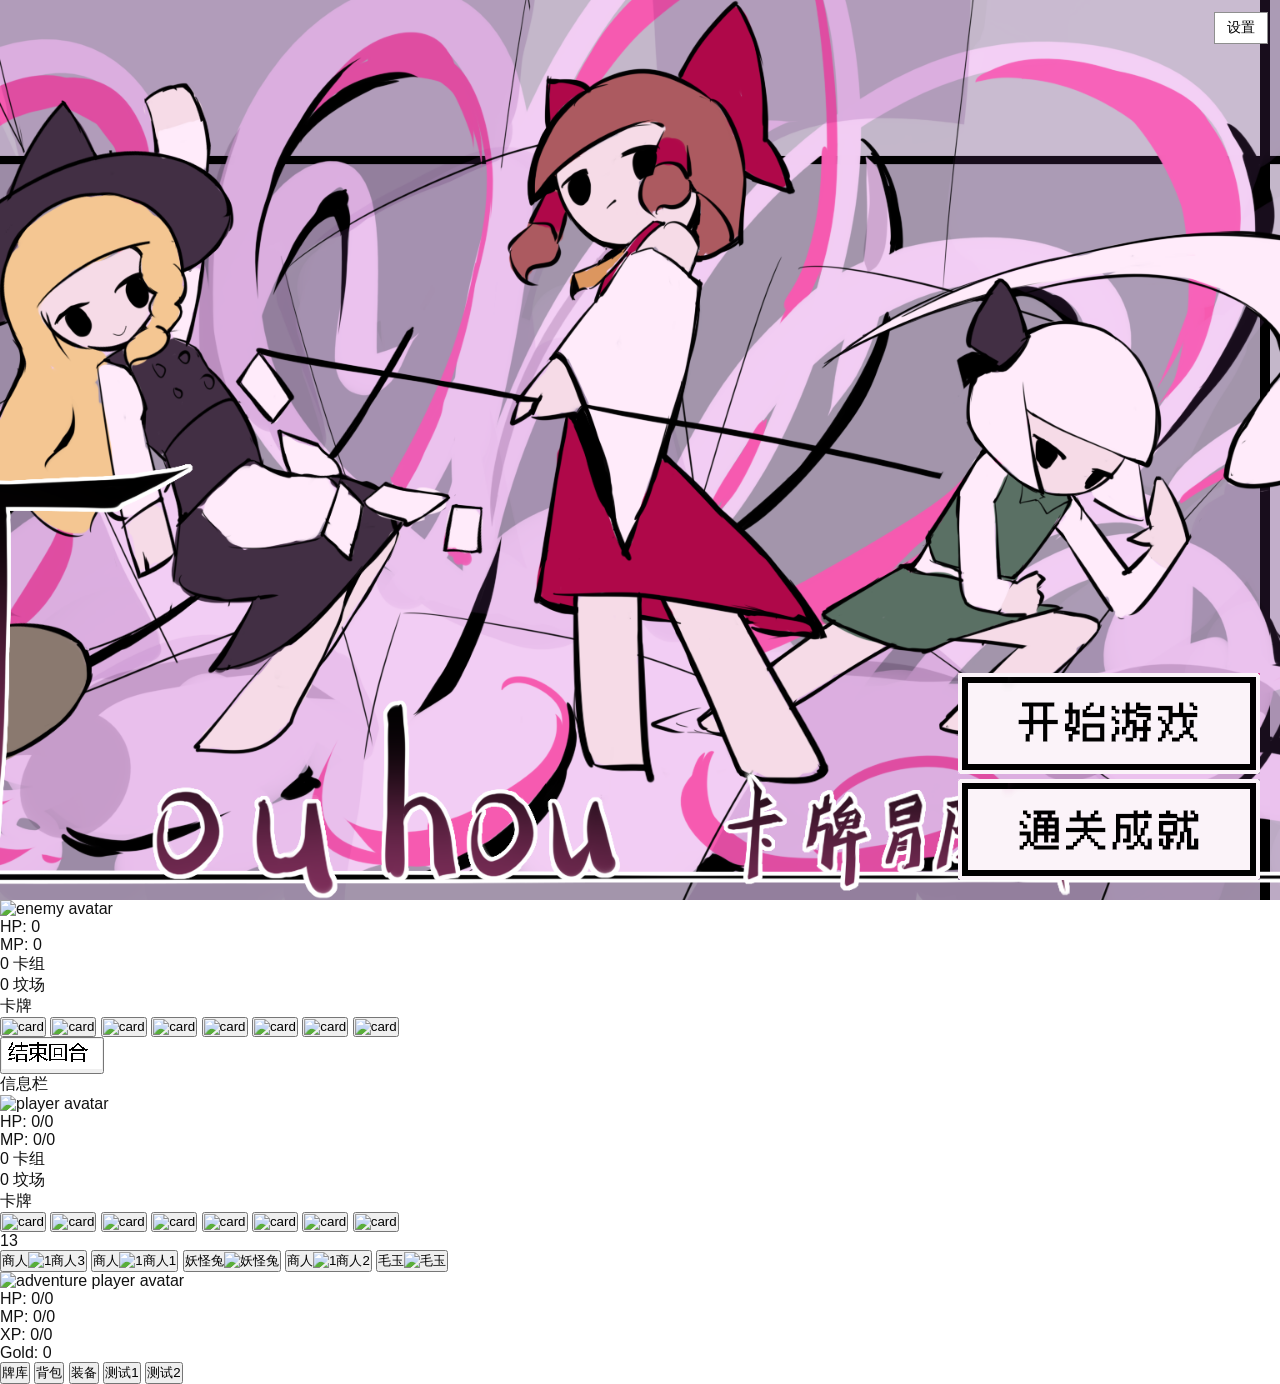
==== index.html @ d876edff "fix language" ====
<!doctype html>
<html lang="zh-CN">
  <head>
    <meta charset="utf-8" />
    <meta name="viewport" content="width=device-width, initial-scale=1"/>

    <title>Cavlike — TH cards</title>

    <link rel="stylesheet" href="styles.css" />
    <link rel="stylesheet" href="main.css" />
    <link rel="stylesheet" href="pc.css" />
    <link rel="stylesheet" href="adventure.css" />
    <link rel="stylesheet" href="fight.css" />
  </head>

  <body>
  <div id="main-menu" aria-label="主菜单">
  <img id="main-background" src="images/UI/main-background.png" alt="" />
  <button id="main-menu-continue" type="button" aria-label="继续游戏">
  <img src="images/UI/main-continue.png" alt="继续游戏" />
  </button>
  <button id="main-menu-start" type="button" aria-label="开始游戏">
  <img src="images/UI/main-start.png" alt="开始游戏" />
  </button>
  <button id="main-menu-achievement" type="button" aria-label="通关成就">
  <img src="images/UI/main-achievement.png" alt="成就" />
  </button>
</div>
<section id="character-select" aria-label="角色选择" aria-hidden="false">
  <img id="character-background" src="images/UI/character-background.png" alt="" />
  <img id="character-foreground" src="images/UI/character-foreground.png" alt="" />

  <button id="character-prev" class="character-arrow" type="button" aria-label="上一个角色">
    <img src="images/UI/character-changeL-BUTTOM.png" alt="上一个角色" />
  </button>

  <div id="pcui1"><div id="pcui1-1">选择角色</div></div>

  <div id="character-display">
    <img id="character-image" src="null.png" alt="角色"/>
    <button id="character-name" type="button" aria-label="选择当前角色">
      正在读取角色……
    </button>
  </div>

  <button id="pcui2-1" type="button" aria-label="开始游戏">
    <img src="images/UI/character-start.png" alt="开始游戏" />
  </button>

  <button id="character-next" class="character-arrow" type="button" aria-label="下一个角色">
    <img src="images/UI/character-changeR-BUTTOM.png" alt="下一个角色" />
  </button>
</section>
    <!--
      战斗场景 UI。
      默认由 CSS 设置为隐藏。

      需要显示时，可以通过 JavaScript 添加 is-active 类：
      document.querySelector(".game-area").classList.add("is-active");
    -->
<div class="game-area">
  <!-- 敌人区域 -->
<div class="player top">
  <div class="avatar-container">
      <div class="avatar-info">
        <div class="avatar-inner">
          <img
            src="null.png"
            alt="enemy avatar"
            class="avatar-img"
          />
        </div>

        <div class="stats">
          <div class="hp">
            HP:
            <span
              id="enemyhp"
              data-var="enemyhp"
            ></span>
          </div>

          <div class="mp">
            MP:
            <span
              id="enemymp"
              data-var="enemymp"
            ></span>
          </div>
        </div>
      </div>
    </div>

  <div class="fight-piles">
    <div
      class="fight-pile"
      aria-label="敌人卡组"
    >
      <span
        id="fightenemydecknum"
        class="fight-pile-number"
      >0</span>

      <span class="fight-pile-label">卡组</span>
    </div>

    <div
      class="fight-pile"
      aria-label="敌人坟场"
    >
      <span
        id="fightenemygravenum"
        class="fight-pile-number"
      >0</span>

      <span class="fight-pile-label">坟场</span>
    </div>
  </div>

  <div id="fightenemyequip" aria-label="装备"></div>

  <div class="player-tags-left" id="enemytags" aria-hidden="false"></div>

    <div class="hand large-hand">
      <div class="hand-label">卡牌</div>

      <div class="slots">
        <button class="card-slot" type="button" aria-label="card-slot-1">
          <img src="null.png" alt="card" />
        </button>
        <button class="card-slot" type="button" aria-label="card-slot-2">
          <img src="null.png" alt="card" />
        </button>
        <button class="card-slot" type="button" aria-label="card-slot-3">
          <img src="null.png" alt="card" />
        </button>
        <button class="card-slot" type="button" aria-label="card-slot-4">
          <img src="null.png" alt="card" />
        </button>
        <button class="card-slot" type="button" aria-label="card-slot-5">
          <img src="null.png" alt="card" />
        </button>
        <button class="card-slot" type="button" aria-label="card-slot-6">
          <img src="null.png" alt="card" />
        </button>
        <button class="card-slot" type="button" aria-label="card-slot-7">
          <img src="null.png" alt="card" />
        </button>
        <button class="card-slot" type="button" aria-label="card-slot-8">
          <img src="null.png" alt="card" />
        </button>
      </div>
    </div>
<div id="fightenemybag" aria-label="背包"></div>
<div id="fightenemyability" class="ability-area" aria-label="敌人技能"></div>
  </div>


  <!-- 结束回合按钮 -->
  <button class="end-turn" type="button">
  <img src="images/UI/endturn.png" alt="结束回合" />
  </button>
  <div id="fightcardinfo">
    <div id="fightcardinfo-title">信息栏</div>
    <div id="fightcardinfo-content"></div>
  </div>
  <!-- 场上 -->
  <div id="fightsite" aria-label="战斗场地"></div>

  <!-- 玩家区域 -->
<div class="player bottom">
  <div class="avatar-container">
      <div class="avatar-info">
        <div class="avatar-inner">
          <img
            src="null.png"
            alt="player avatar"
            class="avatar-img"
          />
        </div>

        <div class="stats">
          <div class="hp">
            HP:
            <span
              id="playerhp"
              data-var="playerhp"
            ></span>
          </div>

          <div class="mp">
            MP:
            <span
              id="playermp"
              data-var="playermp"
            ></span>
          </div>
        </div>
      </div>
    </div>

  <div class="fight-piles">
    <div class="fight-pile" aria-label="玩家卡组">
      <span id="fightplayerdecknum" class="fight-pile-number">0</span>

      <span class="fight-pile-label">卡组</span>
    </div>

    <div class="fight-pile" aria-label="玩家坟场">
      <span id="fightplayergravenum" class="fight-pile-number">0</span>

      <span class="fight-pile-label">坟场</span>
    </div>
  </div>

  <div id="fightplayerequip" aria-label="装备"></div>

  <div class="player-tags-left" id="playertags" aria-hidden="false"></div>

    <div class="hand large-hand bottom-hand">
      <div class="hand-label">卡牌</div>

      <div class="slots">
        <button class="card-slot" type="button" aria-label="card-slot-b1">
          <img src="null.png" alt="card" />
        </button>
        <button class="card-slot" type="button" aria-label="card-slot-b2">
          <img src="null.png" alt="card" />
        </button>
        <button class="card-slot" type="button" aria-label="card-slot-b3">
          <img src="null.png" alt="card" />
        </button>
        <button class="card-slot" type="button" aria-label="card-slot-b4">
          <img src="null.png" alt="card" />
        </button>
        <button class="card-slot" type="button" aria-label="card-slot-b5">
          <img src="null.png" alt="card" />
        </button>
        <button class="card-slot" type="button" aria-label="card-slot-b6">
          <img src="null.png" alt="card" />
        </button>
        <button class="card-slot" type="button" aria-label="card-slot-b7">
          <img src="null.png" alt="card" />
        </button>
        <button class="card-slot" type="button" aria-label="card-slot-b8">
          <img src="null.png" alt="card" />
        </button>
      </div>
    </div>
<div id="fightplayerability" class="ability-area" aria-label="玩家技能"></div>
<div id="fightplayerbag" aria-label="背包"></div>
  </div>
</div>

    <!--
      冒险场景 UI。
      与 game-area 处于相同层级。
    -->
    <div id="adventure" aria-hidden="true">
      <div
        id="cardinfo"
        aria-label="card information"
      >
        <div
          id="cardinfo-content"
          aria-live="polite"
        ></div>

        <div
          id="cardinfo-button"
          aria-label="card information action"
        ></div>
      </div>

      <div id="nextcards" aria-label="next cards">
      <img id="adventure-ui1" src="images/adventure/UI1.png" alt="" hidden />
        <div id="adventuredeck" aria-label="deck counter">
          <span id="adventurecardnum">0</span><img id="adventurebackcard" src="images/adventure/card_0.png" alt="" />
        </div>

        <div id="adventure-hand" class="slots" aria-label="adventure hand">

          <button class="card-slot" type="button" aria-label="next-card-1">
            <span class="adventure-card-name"></span><img src="null.png" alt="next card 1" />
          </button>


          <button class="card-slot" type="button" aria-label="next-card-2">
            <span class="adventure-card-name"></span><img src="null.png" alt="next card 2" />
          </button>

          <button class="card-slot" type="button" aria-label="next-card-3">
            <span class="adventure-card-name"></span><img src="null.png" alt="next card 3" />
          </button>

          <button class="card-slot" type="button" aria-label="next-card-4">
            <span class="adventure-card-name"></span><img src="null.png" alt="next card 4" />
          </button>

          <button class="card-slot" type="button" aria-label="next-card-5">
            <span class="adventure-card-name"></span><img src="null.png" alt="next card 5" />
          </button>
        </div>
      </div>
      <img id="adventure-selected-image" src="" alt="" hidden />
      <div class="player top adventure-player">
        <div class="avatar-container">
          <div class="avatar-inner">
            <img id="adventure-character-image" src="null.png" alt="adventure player avatar" class="avatar-img"/>
          </div>

          <div class="stats">
            <div class="hp">
              HP:
              <span id="adventurehp" data-var="adventurehp"></span>
            </div>
            <div class="mp">
              MP:
              <span id="adventuremp"  data-var="adventuremp"></span>
            </div>
          </div>
        </div>
        <div id="adventuredata2">
          <div class="xp">
            XP:
            <span id="adventurexp" data-var="adventurexp"></span>
          </div>
          <div class="gold">
            Gold:
            <span id="adventuregold" data-var="adventuregold"></span>
          </div>
        </div>
      </div>
      <div id="adventurenewcard">
      <div id="adventurenewcard1"></div>
      <div id="adventurenewcard2"></div>
      <div id="adventurenewcard3"></div>
      </div>

      <div id="playerbag">
        <div id="bag-content">
          <div
            id="bagcards"
            class="bag-grid bag-panel is-active"
            aria-label="牌库"
          ></div>
          <div
            id="bagitem"
            class="bag-grid bag-panel"
            aria-label="背包"
          ></div>
          <div
            id="equip"
            class="bag-grid bag-panel"
            aria-label="装备"
          ></div>
        </div>
        <div id="bag-tabs" aria-label="卡牌分类">
          <button class="bag-tab is-active" type="button" data-bag-panel="bagcards">牌库</button>
          <button class="bag-tab" type="button" data-bag-panel="bagitem">背包</button>
          <button class="bag-tab" type="button" data-bag-panel="equip">装备</button>
          <button class="bag-tab" type="button">测试1</button>
          <button class="bag-tab" type="button">测试2</button>
        </div>
      </div>
    </div>
    <script src="language/po.js"></script>
    <script src="i18n.js"></script>
    <script src="start.js"></script>
    <script src="bag.js"></script>
    <script src="cards.js"></script>
    <script src="character.js"></script>
    <script src="adventure.js"></script>
    <script src="fight.js"></script>
    <script src="advfight.js"></script>
	<script src="setting.js"></script>
    <div id="th-card-settings">
      <button id="th-card-settings-btn" type="button" aria-haspopup="menu" aria-expanded="false">
        设置
      </button>

      <div id="th-card-settings-menu" role="menu" hidden>
        <button id="th-card-debug-toggle" type="button" role="menuitem">调试模式:关闭</button>

        <div id="th-card-language-item">
          <button id="th-card-language-btn" type="button" role="menuitem" aria-haspopup="menu" aria-expanded="false">语言</button>
          <div id="th-card-language-menu" role="menu" hidden></div>
        </div>

        <div class="th-card-settings-separator" role="separator"></div>

        <button id="th-card-back-menu" type="button" role="menuitem">返回主菜单</button>
      </div>
    </div>

<script>
(function () {
  "use strict";

  window.debugmode = Number(window.debugmode) === 1 ? 1 : 0;

  function formatStat(current, max) {
    const cur = Number.isFinite(Number(current)) ? Math.floor(Number(current)) : 0;
    const cap = Number.isFinite(Number(max)) ? Math.floor(Number(max)) : null;
    return cap === null ? String(cur) : `${cur}/${cap}`;
  }

  window.thCardFormatStat = formatStat;

  function firstFiniteNumber(keys) {
    for (const key of keys) {
      const value = Number(window[key]);
      if (Number.isFinite(value)) return value;
    }
    return null;
  }

  function paintStat(id, currentKeys, maxKeys) {
    const el = document.getElementById(id);
    if (!el) return;

    const current = firstFiniteNumber(currentKeys);
    const max = firstFiniteNumber(maxKeys);

    el.textContent = max === null ? String(current ?? 0) : `${current ?? 0}/${max}`;
  }

  function syncBattleBars() {
    paintStat("playerhp", ["playerhp", "adventurehp", "HP"], ["maxplayerhp", "playermaxhp", "maxHP"]);
    paintStat("playermp", ["playermp", "adventuremp", "MP"], ["maxplayermp", "playermaxmp", "maxMP"]);
    paintStat("enemyhp", ["enemyhp", "enemyHP"], ["maxenemyhp", "enemymaxhp", "maxEnemyHP"]);
    paintStat("enemymp", ["enemymp", "enemyMP"], ["maxenemymp", "enemymaxmp", "maxEnemyMP"]);
  }

  window.thCardSyncBattleBars = syncBattleBars;
  document.addEventListener("DOMContentLoaded", syncBattleBars);
  document.addEventListener("th-card:stats-changed", syncBattleBars);
})();
</script>
  </body>
</html>
---- styles.css ----
#th-card-settings {
  position: fixed; top: 12px; right: 12px;
  z-index: 65536;
  font-size: 14px; color: #000;
  user-select: none; -webkit-user-select: none;
}
#th-card-settings-btn {
  padding: 6px 12px; border: 1px solid #8f8f8f; border-radius: 0;
  background: #fff; color: #000; font: inherit; cursor: pointer;
}
#th-card-settings-btn:hover, #th-card-settings-btn:focus-visible {
  background: #cce8ff; border-color: #99d1ff; outline: none;
}

#th-card-settings-menu, #th-card-language-menu {
  position: absolute; min-width: 168px; padding: 2px 0;
  border: 1px solid #b8b8b8; background: #fff; color: #000;
  box-shadow: 2px 2px 8px rgba(0, 0, 0, 0.35);
  z-index: 1;
}
#th-card-settings-menu { top: calc(100% + 6px); right: 0; }
#th-card-settings-menu[hidden], #th-card-language-menu[hidden] { display: none; }
#th-card-settings-menu button {
  display: block; width: 100%; padding: 6px 12px;
  border: 0; background: transparent; color: #000; font: inherit;
  text-align: left; white-space: nowrap; cursor: default;
}
#th-card-settings-menu button:hover, #th-card-settings-menu button:focus-visible {
  background: #cce8ff; box-shadow: inset 0 0 0 1px #99d1ff; outline: none;
}
#th-card-language-item { position: relative; }
#th-card-language-menu {
  top: -3px;
  right: 100%; left: auto;
}
#th-card-language-menu .th-card-language-option { position: relative; padding-left: 26px; }
#th-card-language-menu .th-card-language-option.is-checked::before {
  content: "●"; position: absolute; left: 9px; top: 50%; transform: translateY(-50%);
  font-size: 10px; line-height: 1;
}
.th-card-settings-separator { height: 0; margin: 3px 0; border-top: 1px solid #d8d8d8; }
---- main.css ----
#main-menu {
width: 100vw;
height: 100vh;
padding: 0 20px 20px 0;

position: relative;

display: flex;
flex-direction: column;
align-items: flex-end;
justify-content: flex-end;
gap: 5px;

overflow: hidden;
background: var(--bg);
}

#main-background {
position: absolute;

left: 0;
top: 0;

width: 100%;
height: 100%;

object-fit: cover;

z-index: 0;
}

#main-menu.is-hidden {
display: none;
}

#main-menu button {
width:auto;
height:auto;

padding:0;

border:0;

background:none;

position:relative;
z-index:1;

cursor:pointer;

appearance:none;
-webkit-appearance:none;
}

#main-menu button img {
display:block;

width:auto;
height:auto;
}

#main-menu button:hover,
#main-menu button:focus-visible {
outline: none;
}

#main-menu button:disabled {
cursor: default;
opacity: 0.5;
}

@media (max-width: 760px) {
#main-menu {
width: 720px;
min-width: 720px;
}
}
---- pc.css ----
/* pc.css — 角色选择界面 */

:root {
  --border-thick: 6px;
  --slot-size: 80px;
  --avatar-size: 110px;

  --bag-slot-size: 50px;
  --scene-gap: 5px;

  --black: #000;
  --bg: #fff;
  --focus-color: rgba(30, 144, 255, 0.35);
}

* {
  box-sizing: border-box;
  margin: 0;
  padding: 0;
}

html,
body {
  width: 100%;
  height: 100%;
  background: var(--bg);
  color: #111;
  font-family:
    "Microsoft YaHei",
    "PingFang SC",
    Helvetica,
    Arial,
    sans-serif;
}
/* =========================================================
   角色选择界面
   ========================================================= */
#character-select {
  width:100%;
  height:100vh;

  position:relative;
  overflow:hidden;

  background:#fff;
}

#character-background {
  position: absolute;
  inset: 0;

  width: 100%;
  height: 100%;

  object-fit: cover;

  z-index: 1;
}

#character-select.is-hidden {
  display: none;
}

#character-display {
  width:520px;
  height:640px;

  position:absolute;

  left:50%;
  top:50%;

  transform:translate(-50%,-50%);

  z-index:2;

  display:flex;

  flex-direction:column;

  align-items:center;
  justify-content:center;

  overflow:visible;
}

#character-image {
  max-width: none;
  max-height: none;

  width: auto;
  height: auto;

  object-fit: contain;
}

#character-foreground {
  position: absolute;

  left:0;
  top:0;

  width:100%;
  height:100%;

  object-fit:fill;

  z-index:3;

  pointer-events:none;
}
#character-prev {
  position:absolute;

  left:calc(50% - 260px - clamp(64px,9vw,120px) - 120px);

  top:calc(50% - 80px);

  transform:translateY(-50%);

  z-index:5;
}


#character-next {
  position:absolute;

  right:calc(50% - 260px - clamp(64px,9vw,120px) - 80px);

  top:calc(50% - 80px);

  transform:translateY(-50%);

  z-index:5;
}
#character-select {
  position: relative;
}

#pcui2-1 {
  position:absolute;

  right:0;
  bottom:8%;

  padding:0;

  border:0;

  background:none;

  z-index:6;
}

#pcui2-1 img {
  width:auto;
  height:auto;

  display:block;
}

/* 名字 */
#character-name {
  max-width: 100%;
  padding: 8px 14px;

  border: 0;
  background: transparent;

  color: #111;
  font: inherit;
  font-size: clamp(24px, 3vw, 42px);
  line-height: 1.25;
  text-align: center;

  cursor: pointer;
  overflow-wrap: anywhere;

  appearance: none;
  -webkit-appearance: none;
}

.character-arrow {
  width:auto;
  height:auto;

  padding:0;

  border:0;
  background:transparent;

  cursor:pointer;

  z-index:5;

  appearance:none;
  -webkit-appearance:none;
}

.character-arrow img {
  width:100%;
  height:100%;

  object-fit:contain;

  display:block;
}

#pcui2-1:hover,
#pcui2-1:focus-visible,
.character-arrow:hover,
.character-arrow:focus-visible {
  outline: none;
  filter: drop-shadow(0 0 5px var(--focus-color));
}

#character-name:disabled,
.character-arrow:disabled {
  cursor: wait;
  opacity: 0.45;
}

/* =========================================================
   响应式调整
   ========================================================= */

@media (max-width: 1200px) {
  :root {
    --slot-size: 60px;
    --avatar-size: 90px;
  }
}

@media (max-width: 760px) {
  #character-select {
  width: 720px;
  min-width: 720px;
  grid-template-columns: 90px 1fr 90px;
}
  html,
  body {
    min-width: 720px;
    overflow: auto;
  }
}
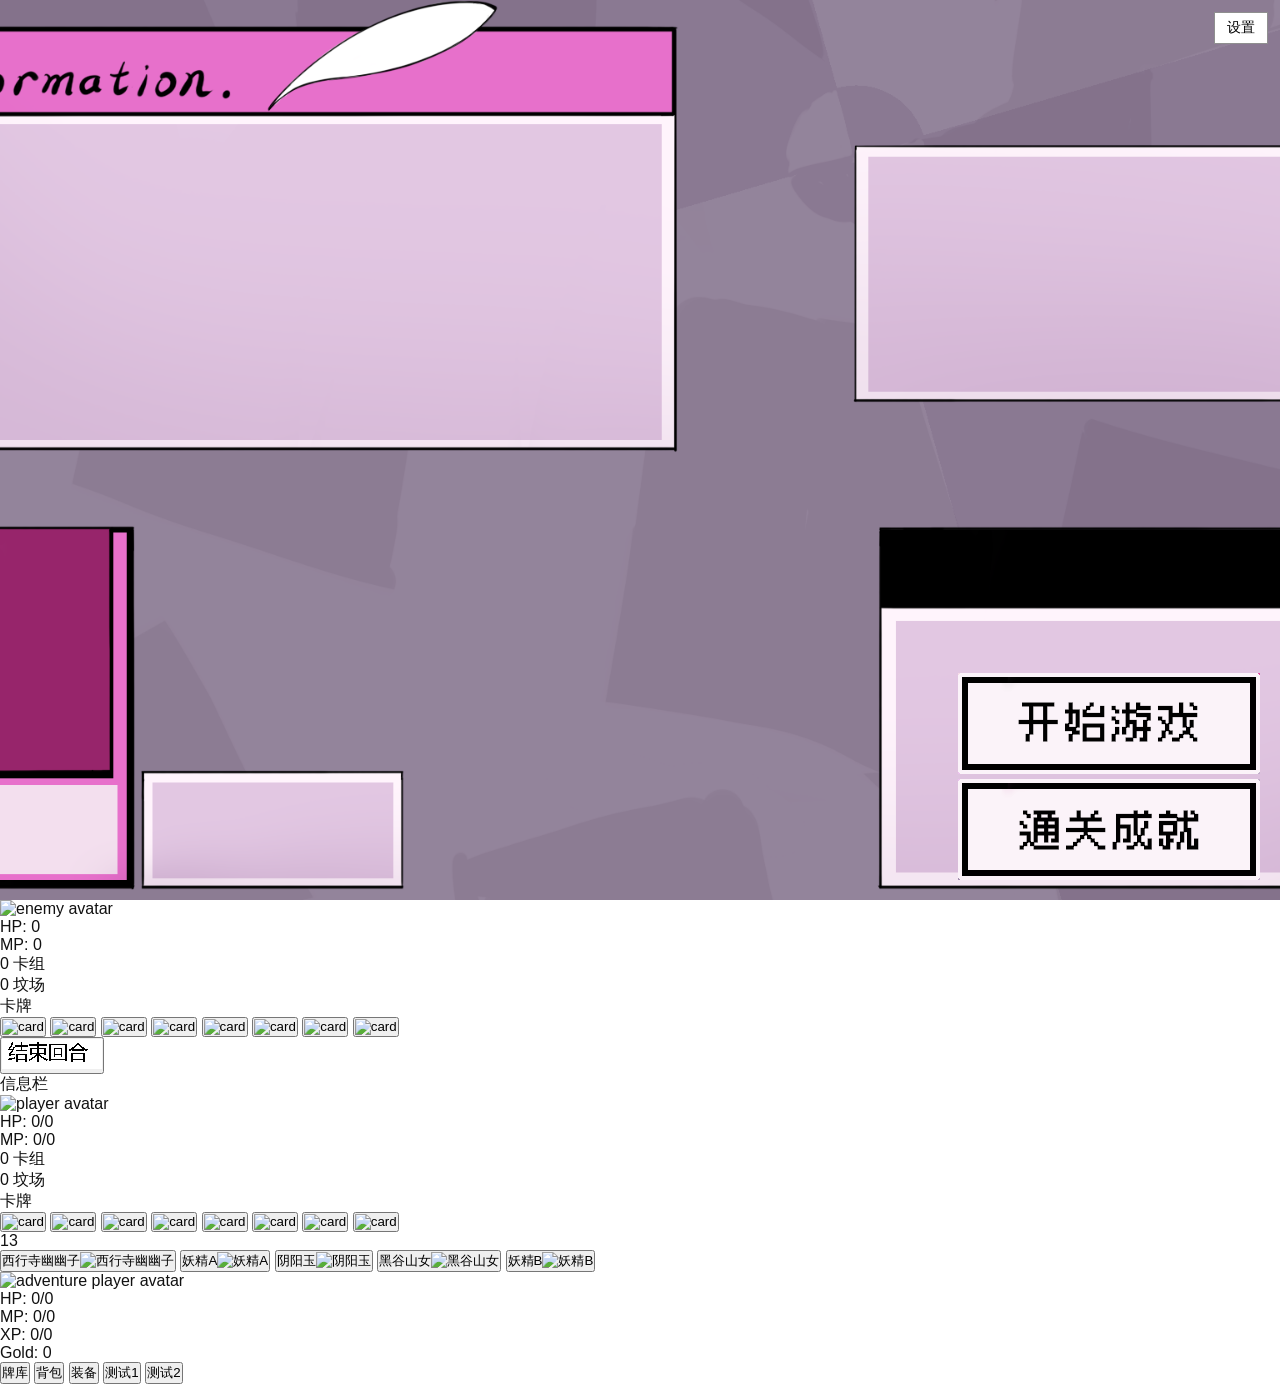
==== commit b1ff55c3: "adventure background" ====
--- a/index.html
+++ b/index.html
@@ -51,13 +51,7 @@
     <img src="images/UI/character-changeR-BUTTOM.png" alt="下一个角色" />
   </button>
 </section>
-    <!--
-      战斗场景 UI。
-      默认由 CSS 设置为隐藏。
-
-      需要显示时，可以通过 JavaScript 添加 is-active 类：
-      document.querySelector(".game-area").classList.add("is-active");
-    -->
+    <!-- 战斗场景UI -->
 <div class="game-area">
   <!-- 敌人区域 -->
 <div class="player top">
@@ -252,24 +246,12 @@
   </div>
 </div>
 
-    <!--
-      冒险场景 UI。
-      与 game-area 处于相同层级。
-    -->
+    <!-- 冒险模式UI -->
     <div id="adventure" aria-hidden="true">
-      <div
-        id="cardinfo"
-        aria-label="card information"
-      >
-        <div
-          id="cardinfo-content"
-          aria-live="polite"
-        ></div>
-
-        <div
-          id="cardinfo-button"
-          aria-label="card information action"
-        ></div>
+	<img id="main-background" src="images/UI/adventure-background.png" alt="" />
+      <div id="cardinfo" aria-label="card information">
+        <div id="cardinfo-content" aria-live="polite"></div>
+        <div id="cardinfo-button" aria-label="card information action"></div>
       </div>
 
       <div id="nextcards" aria-label="next cards">
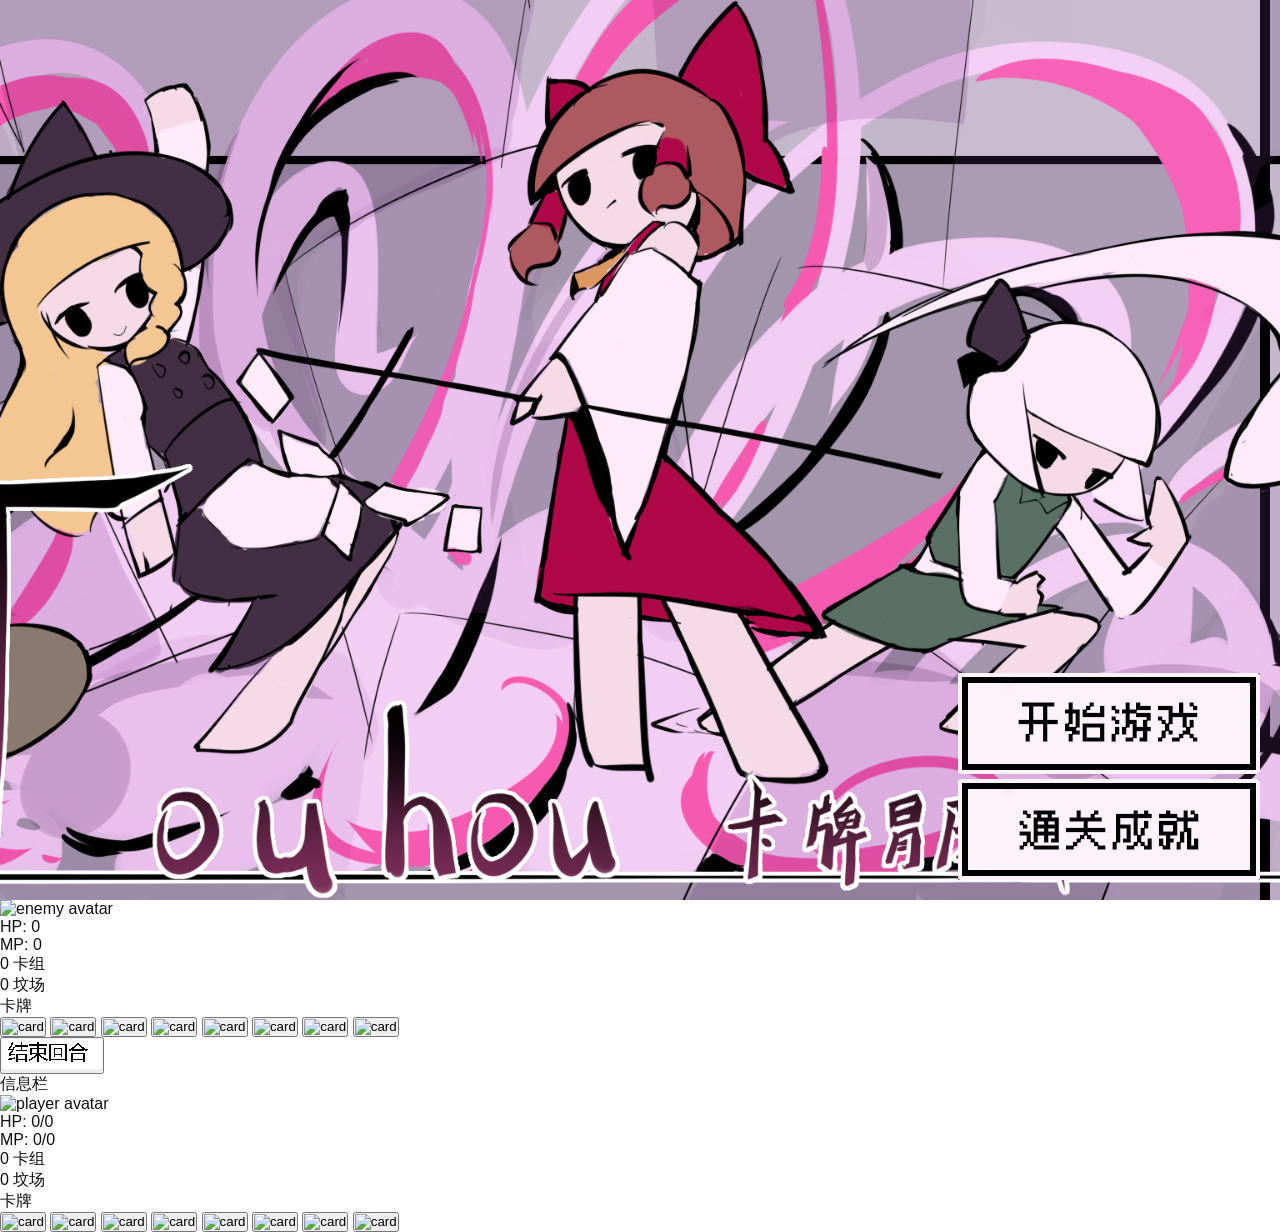
==== commit 87c81d24: "bag UI" ====
--- a/index.html
+++ b/index.html
@@ -319,12 +319,17 @@
       <div id="adventurenewcard3"></div>
       </div>
 
+      <div id="bag-tabs" aria-label="卡牌分类">
+        <button class="bag-tab is-active" type="button" data-bag-panel="bagcards"><img class="bag-tab-bg" src="images/UI/adventure-playerbag-button.png" alt="" /><span class="bag-tab-text">牌组</span></button>
+        <button class="bag-tab" type="button" data-bag-panel="bagitem"><img class="bag-tab-bg" src="images/UI/adventure-playerbag-button.png" alt="" /><span class="bag-tab-text">背包</span></button>
+        <button class="bag-tab" type="button" data-bag-panel="equip"><img class="bag-tab-bg" src="images/UI/adventure-playerbag-button.png" alt="" /><span class="bag-tab-text">装备</span></button>
+      </div>
       <div id="playerbag">
         <div id="bag-content">
           <div
             id="bagcards"
             class="bag-grid bag-panel is-active"
-            aria-label="牌库"
+            aria-label="牌组"
           ></div>
           <div
             id="bagitem"
@@ -337,15 +342,7 @@
             aria-label="装备"
           ></div>
         </div>
-        <div id="bag-tabs" aria-label="卡牌分类">
-          <button class="bag-tab is-active" type="button" data-bag-panel="bagcards">牌库</button>
-          <button class="bag-tab" type="button" data-bag-panel="bagitem">背包</button>
-          <button class="bag-tab" type="button" data-bag-panel="equip">装备</button>
-          <button class="bag-tab" type="button">测试1</button>
-          <button class="bag-tab" type="button">测试2</button>
-        </div>
-      </div>
-    </div>
+      </div>
     <script src="language/po.js"></script>
     <script src="i18n.js"></script>
     <script src="start.js"></script>
--- a/adventure.css
+++ b/adventure.css
@@ -0,0 +1,699 @@
+#adventure {
+  width: 100vw;
+  height: 100vh;
+  padding: var(--scene-gap);
+  position: relative;
+  display: none;
+  grid-template-columns:
+    minmax(0, 1fr)
+    minmax(0, 1fr);
+  grid-template-rows:
+    minmax(0, 1fr)
+    minmax(0, 1fr);
+  gap: var(--scene-gap);
+
+  overflow: hidden;
+  background: var(--bg);
+}
+
+#adventure.is-active {
+  display: grid;
+}
+
+#adventure.is-hidden {
+  display: none;
+}
+
+/* 左上 cardinfo */
+#adventure #cardinfo {
+  grid-column: 1;
+  grid-row: 1;
+
+  min-width: 0;
+  min-height: 0;
+
+  position: relative;
+  overflow: visible;
+
+  border: var(--border-thick) solid var(--black);
+  background: #fff;
+  width: calc(100% - 100px);
+  justify-self: start;
+  box-sizing: border-box;
+}
+
+#adventure #cardinfo-content {
+  min-height: 100%;
+  padding: 16px 70px 16px 16px;
+}
+
+#adventure #cardinfo-content h3 {
+  margin-bottom: 10px;
+}
+
+#adventure #cardinfo-content p + p {
+  margin-top: 8px;
+}
+
+/* 右下角 action 区 */
+#adventure #cardinfo-button {
+  width: auto;
+  height: auto;
+  padding: 0;
+
+  position: absolute;
+  right: 5px;
+  bottom: 5px;
+
+  border: 0;
+  background: transparent;
+
+  display: flex;
+  flex-direction: column-reverse;
+  justify-content: flex-start;
+  align-items: flex-end;
+  gap: 8px;
+
+  overflow: visible;
+  z-index: 20;
+}
+
+#adventure #cardinfo-button:hover,
+#adventure #cardinfo-button:focus-visible {
+  box-shadow: none;
+}
+
+#adventure #cardinfo-button .cardinfo-action {
+  width: auto;
+  height: auto;
+  padding: 0;
+
+  border: 0;
+  background: transparent;
+
+  display: block;
+  overflow: visible;
+  position: relative;
+  cursor: pointer;
+
+  appearance: none;
+  -webkit-appearance: none;
+}
+#adventure #cardinfo-button .cardinfo-action img {
+  width: auto;
+  height: auto;
+  max-width: none;
+  display: block;
+  border: 0;
+  pointer-events: none;
+}
+#adventure #cardinfo-button .cardinfo-action-badge {
+  position: absolute;
+  top: 0;
+  left: 0;
+  width: auto;
+  height: auto;
+  padding: 0;
+  color: #000;
+  background: none;
+  font-size: 16px;
+  line-height: 1;
+  text-align: left;
+  z-index: 10;
+  pointer-events: none;
+}
+#adventure #cardinfo-button .cardinfo-action:hover,
+#adventure #cardinfo-button .cardinfo-action:focus-visible {
+  outline: none;
+  box-shadow: 0 0 0 4px var(--focus-color);
+}
+
+/* 右上 nextcards */
+#adventure #nextcards {
+  grid-column: 2;
+  grid-row: 1;
+  justify-self: end;
+  box-sizing: border-box;
+  width: calc(100% - 100px);
+  height: 100%;
+
+  min-width: 0;
+  min-height: 0;
+
+  padding: clamp(12px, 3vw, 40px);
+
+  border: 0;
+  background: transparent;
+
+  display: flex;
+  flex-direction: column;
+  align-items: stretch;
+  justify-content: flex-start;
+  gap: var(--scene-gap);
+  position: relative;
+  overflow: visible;
+}
+#adventure #adventure-ui1 {
+  width: auto;
+  height: auto;
+  max-width: none;
+  position: absolute;
+  left: 0;
+  bottom: 0;
+  display: block;
+  z-index: 10;
+  pointer-events: none;
+}
+
+#adventure #adventure-ui1[hidden] {
+  display: none;
+}
+#adventure #cardinfo-button[hidden] {
+  display: none;
+}
+#adventure #adventure-selected-image[hidden] {
+  display: none;
+}
+
+#adventure #adventure-selected-image {
+  width: auto;
+  height: auto;
+  max-width: none;
+  position: absolute;
+  left: 50%;
+  top: calc(50% - 40px);
+  transform: translate(-50%, -100%);
+  display: block;
+  z-index: 15;
+  pointer-events: none;
+}
+
+
+/* 牌堆计数牌 */
+#adventure #adventuredeck {
+  width: 150px;
+  height: 70px;
+  margin: 0 auto;
+
+  display: flex;
+  flex-direction: column;
+  align-items: center;
+  justify-content: flex-end;
+  align-self: center;
+  gap: 4px;
+
+  border: 0;
+  background: transparent;
+
+  color: #000000;
+  font-size: 16px;
+  font-weight: bold;
+  line-height: 16px;
+}
+
+#adventure #adventurecardnum {
+  color: #000000;
+  font-weight: bold;
+  font-size: 16px;
+  line-height: 16px;
+}
+#adventure #adventurebackcard {
+  width: 150px;
+  height: 50px;
+  max-width: none;
+  max-height: none;
+  flex: 0 0 50px;
+  display: block;
+}
+#adventure #adventurebackcard {
+  width: 150px;
+  height: 50px;
+  max-width: none;
+  max-height: none;
+  flex: 0 0 50px;
+  display: block;
+}
+/* 手牌区域 */
+#adventure #adventure-hand {
+  width: 100%;
+  padding: calc(60px + 1em) 6px 6px;
+  border: 2px solid #000000;
+  display: grid;
+  grid-template-columns: repeat(5, minmax(50px, 1fr));
+  align-items: center;
+  align-content: center;
+  justify-items: center;
+
+  gap: 3px;
+
+  overflow: auto;
+}
+
+#adventure #adventure-hand .card-slot {
+  width: 100%;
+  max-width: 120px;
+  height: auto;
+
+  aspect-ratio: 1 / 1;
+  position: relative;
+  overflow: visible;
+}
+#adventure #adventure-hand .adventure-card-name {
+  position: absolute;
+  left: 0;
+  bottom: calc(100% + 30px);
+  width: 100%;
+  font-size: 16px;
+  line-height: 16px;
+  color: #000000;
+  text-align: center;
+  white-space: nowrap;
+  z-index: 2;
+  pointer-events: none;
+}
+#adventure #adventure-hand .card-slot.is-empty,
+#adventure #adventure-hand .card-slot:disabled {
+  opacity: 0.35;
+  cursor: default;
+  box-shadow: none;
+}
+
+/* 左下 adventure-player */
+#adventure .adventure-player {
+  grid-column: 1;
+  grid-row: 2;
+
+  width: 332px;
+  height: 100%;
+
+  min-width: 0;
+  min-height: 0;
+
+  display: flex;
+  align-items: flex-end;
+  justify-self: start;
+
+  gap: 12px;
+
+  overflow: hidden;
+}
+
+/* 头像外层容器 */
+#adventure .avatar-container {
+  width: 160px;
+  padding: 12px;
+
+  border: var(--border-thick) solid var(--black);
+  background: #fff;
+
+  display: flex;
+  flex-direction: column;
+  justify-content: flex-start;
+  gap: 12px;
+
+  flex-shrink: 0;
+}
+
+#adventure .adventure-player .avatar-container {
+  flex: 0 0 160px;
+  max-height: 100%;
+}
+#adventure #adventuredata2 {
+  width: 160px;
+  padding: 12px;
+
+  border: var(--border-thick) solid var(--black);
+  background: #fff;
+
+  display: flex;
+  flex-direction: column;
+  justify-content: flex-start;
+  gap: 12px;
+
+  flex: 0 0 160px;
+  align-self: flex-end;
+
+  color: #111;
+  font-size: 16px;
+}
+
+#adventure #adventurenewcard {
+  grid-column: 1;
+  grid-row: 2;
+
+  height: 50%;
+  margin-left: 344px;
+  margin-top: auto;
+
+  min-width: 0;
+  min-height: 0;
+
+  border: 3px solid #000000;
+  background: #fff;
+
+  box-sizing: border-box;
+  position: relative;
+}
+#adventure #adventurenewcard {
+  padding: 5px;
+  display: flex;
+  align-items: center;
+  justify-content: center;
+  gap: 5px;
+}
+
+#adventure #adventurenewcard > div {
+  width: 60px;
+  height: 60px;
+  flex: 0 0 60px;
+  padding: 0;
+  border: 0;
+  background: #fff;
+  box-sizing: border-box;
+  display: flex;
+  align-items: center;
+  justify-content: center;
+  overflow: hidden;
+  cursor: pointer;
+}
+
+#adventure #adventurenewcard > div img {
+  width: 60px;
+  height: 60px;
+  display: block;
+  object-fit: cover;
+}
+/* 头像区域 */
+#adventure .avatar-inner {
+  width: var(--avatar-size);
+  height: var(--avatar-size);
+  margin-bottom: 6px;
+  padding: 0;
+
+  display: flex;
+  align-items: center;
+  justify-content: center;
+
+  overflow: hidden;
+  background: #fff;
+}
+
+/* 头像图片 */
+#adventure .avatar-inner .avatar-img {
+  width: 100%;
+  height: 100%;
+
+  display: block;
+  object-fit: cover;
+}
+
+/* HP、MP 数据 */
+#adventure .stats {
+  color: #111;
+  font-size: 16px;
+}
+
+#adventure .stats .hp,
+#adventure .stats .mp {
+  margin-top: 6px;
+}
+
+/* 卡牌栏整体 */
+#adventure .hand.large-hand {
+  padding: 10px;
+
+  border: var(--border-thick) solid var(--black);
+  background: #fff;
+
+  display: flex;
+  flex-direction: column;
+  gap: 8px;
+
+  flex: 1 1 auto;
+
+  min-width: 0;
+  max-height: 100%;
+
+  overflow: hidden;
+}
+
+/* 卡牌栏标题 */
+#adventure .hand-label {
+  padding-left: 6px;
+  color: #111;
+  font-size: 18px;
+}
+
+/* 卡槽排列区域 */
+#adventure .slots {
+  padding: 6px;
+
+  display: grid;
+  grid-template-columns: repeat(8, var(--slot-size));
+  gap: 8px;
+}
+
+/* 可点击卡牌 */
+#adventure .card-slot {
+  width: var(--slot-size);
+  height: var(--slot-size);
+  padding: 0;
+
+  border: 4px solid var(--black);
+  background: #fff;
+
+  display: inline-block;
+  overflow: hidden;
+
+  cursor: pointer;
+  outline: none;
+
+  appearance: none;
+  -webkit-appearance: none;
+}
+
+/* 卡牌图片 */
+#adventure .card-slot img {
+  width: 100%;
+  height: 100%;
+
+  display: block;
+  object-fit: cover;
+
+  border: 0;
+}
+
+/* 卡牌悬停及键盘焦点效果 */
+#adventure .card-slot:hover,
+#adventure .card-slot:focus-visible {
+  box-shadow: 0 0 0 4px var(--focus-color);
+}
+
+#adventure .adventure-player .slots {
+  width: 100%;
+  grid-template-columns: repeat(8, minmax(40px, 1fr));
+
+  overflow-x: auto;
+  overflow-y: hidden;
+}
+
+#adventure .adventure-player .card-slot {
+  width: 100%;
+  min-width: 40px;
+  height: auto;
+
+  aspect-ratio: 1 / 1;
+}
+
+/* 右下 playerbag */
+#adventure #playerbag {
+  position: absolute;
+  left: 1248px;
+  top: 730px;
+  width: 652px;
+  height: 336px;
+  min-width: 0;
+  min-height: 0;
+  display: flex;
+  flex-direction: column;
+  overflow: hidden;
+  background: transparent;
+}
+
+#adventure #bag-content {
+  width: 100%;
+  min-width: 0;
+  min-height: 0;
+  flex: 1 1 auto;
+  position: relative;
+  overflow: hidden;
+  background: transparent;
+  box-shadow: none;
+}
+
+#adventure .bag-panel {
+  width: 100%;
+  height: 100%;
+  min-width: 0;
+  min-height: 0;
+  padding: 5px;
+  display: none;
+  grid-auto-rows: var(--bag-slot-size);
+  grid-template-columns: repeat(auto-fill, var(--bag-slot-size));
+  align-content: start;
+  gap: 5px;
+  overflow: auto;
+  background: #f3f3f3;
+  box-sizing: border-box;
+}
+
+#adventure .bag-panel.is-active {
+  display: grid;
+}
+
+#adventure #bag-tabs {
+  width: 100%;
+  height: 30px;
+  flex: 0 0 30px;
+  display: grid;
+  grid-template-columns: repeat(5, minmax(0, 1fr));
+  gap: 0;
+  overflow: hidden;
+}
+
+#adventure #bag-tabs {
+  position: absolute;
+  left: 1248px;
+  top: 633px;
+  width: 652px;
+  height: 97px;
+  display: flex;
+  align-items: center;
+  justify-content: space-evenly;
+  overflow: visible;
+}
+
+#adventure .bag-tab {
+  width: auto;
+  height: auto;
+  min-width: 88px;
+  min-height: 36px;
+  padding: 0;
+  border: 0;
+  border-radius: 0;
+  background: transparent;
+  position: relative;
+  color: #000000;
+  font: inherit;
+  font-size: 20px;
+  line-height: 1.2;
+  text-align: center;
+  cursor: pointer;
+  appearance: none;
+  -webkit-appearance: none;
+}
+
+#adventure .bag-tab .bag-tab-bg {
+  display: block;
+  width: auto;
+  height: auto;
+  pointer-events: none;
+}
+
+#adventure .bag-tab .bag-tab-text {
+  position: absolute;
+  inset: 0;
+  z-index: 1;
+  display: grid;
+  place-items: center;
+  pointer-events: none;
+}
+
+#adventure .bag-tab.is-active {
+  font-weight: bold;
+}
+
+#adventure .bag-tab:hover,
+#adventure .bag-tab:focus-visible {
+  color: #000000;
+  outline: none;
+}
+
+#adventure .bag-tab[data-bag-panel]:hover,
+#adventure .bag-tab[data-bag-panel]:focus-visible {
+  box-shadow: inset 0 0 0 2px var(--focus-color);
+}
+
+/* JavaScript 动态创建的 RPG 背包窗格 */
+#adventure .bag-slot {
+  width: var(--bag-slot-size);
+  height: var(--bag-slot-size);
+  padding: 0;
+
+  border: 2px solid #2e2e2e;
+  border-radius: 3px;
+
+  background:
+    linear-gradient(
+      135deg,
+      rgba(255, 255, 255, 0.95),
+      rgba(215, 215, 215, 0.95)
+    );
+
+  display: grid;
+  place-items: center;
+
+  position: relative;
+  overflow: hidden;
+
+  color: #111;
+  cursor: pointer;
+  outline: none;
+
+  box-shadow:
+    inset 2px 2px 0 rgba(255, 255, 255, 0.8),
+    inset -2px -2px 0 rgba(0, 0, 0, 0.2);
+
+  appearance: none;
+  -webkit-appearance: none;
+}
+
+#adventure .bag-slot img {
+  width: 100%;
+  height: 100%;
+
+  display: block;
+  object-fit: contain;
+
+  pointer-events: none;
+}
+
+#adventure .bag-slot:hover,
+#adventure .bag-slot:focus-visible {
+  box-shadow:
+    0 0 0 3px var(--focus-color),
+    inset 2px 2px 0 rgba(255, 255, 255, 0.8),
+    inset -2px -2px 0 rgba(0, 0, 0, 0.2);
+}
+
+/* 响应式 */
+@media (max-width: 1200px) {
+  #adventure .adventure-player {
+    gap: 8px;
+  }
+
+  #adventure .adventure-player .avatar-container {
+    flex-basis: 140px;
+    width: 140px;
+  }
+
+  #adventure .game-area {
+    width: 95%;
+  }
+}
+@media (max-width: 760px) {
+  #adventure {
+    width: 720px;
+    min-width: 720px;
+  }
+}
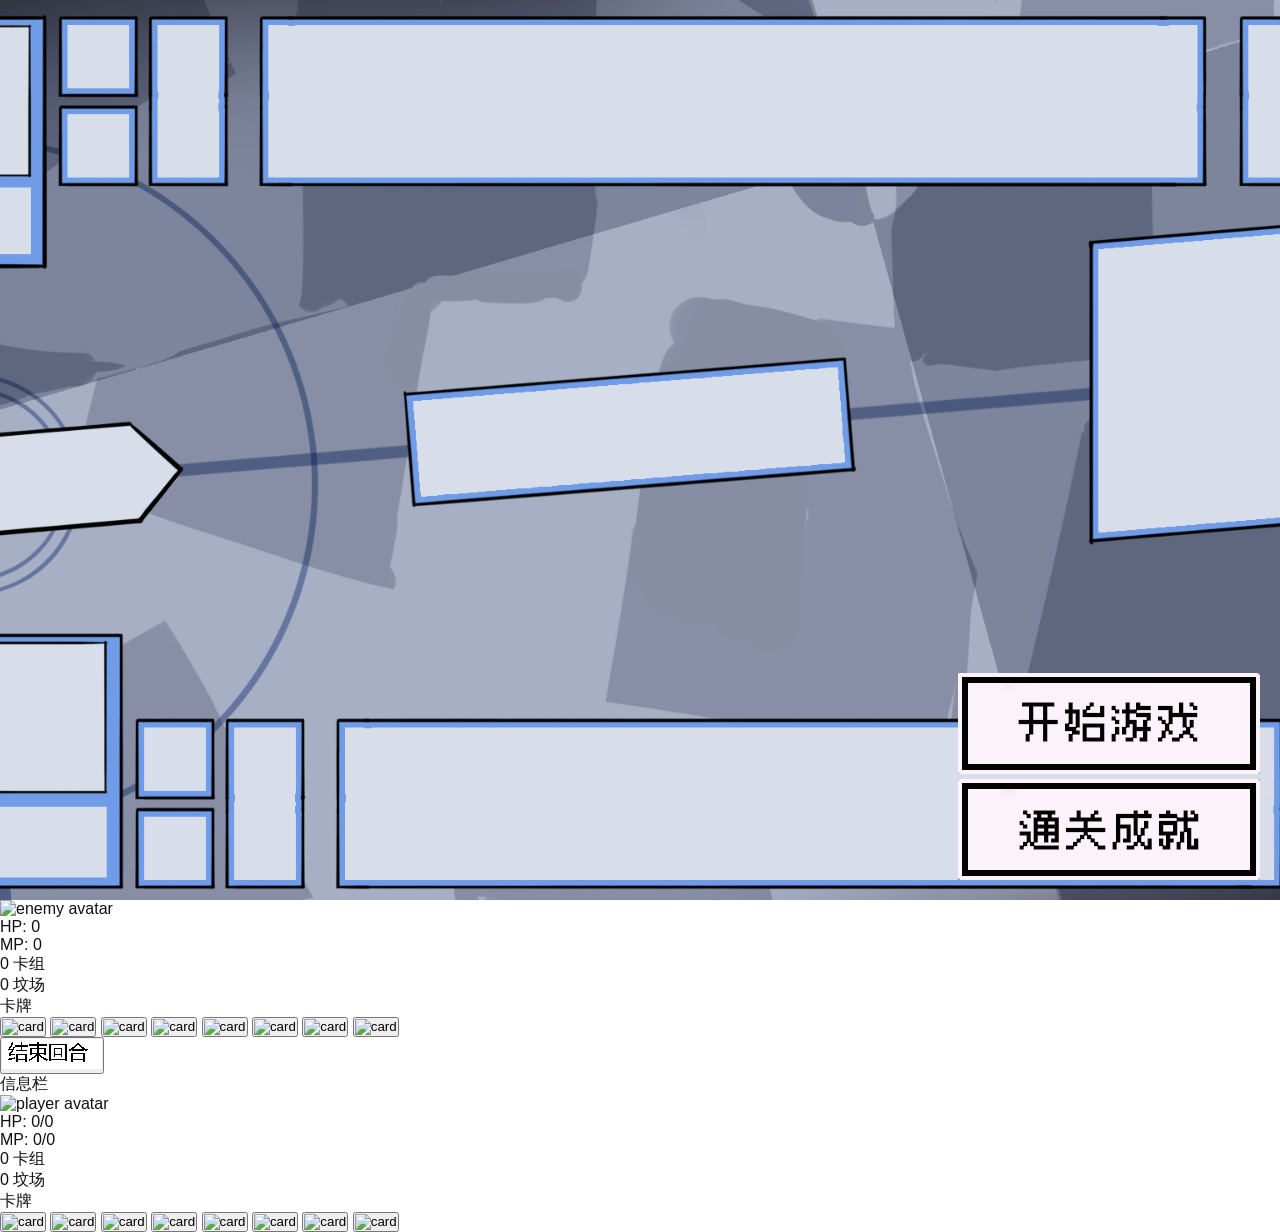
==== commit 69756617: "update images" ====
--- a/index.html
+++ b/index.html
@@ -53,6 +53,7 @@
 </section>
     <!-- 战斗场景UI -->
 <div class="game-area">
+	<img id="main-background" src="images/UI/battle-background.png" alt="" />
   <!-- 敌人区域 -->
 <div class="player top">
   <div class="avatar-container">
@@ -152,7 +153,7 @@
 
   <!-- 结束回合按钮 -->
   <button class="end-turn" type="button">
-  <img src="images/UI/endturn.png" alt="结束回合" />
+  <img src="images/UI/endturn.png" alt="endturn" />
   </button>
   <div id="fightcardinfo">
     <div id="fightcardinfo-title">信息栏</div>
@@ -255,7 +256,7 @@
       </div>
 
       <div id="nextcards" aria-label="next cards">
-      <img id="adventure-ui1" src="images/adventure/UI1.png" alt="" hidden />
+      <img id="adventure-ui1" src="images/UI/adventurecards.png" alt="" hidden />
         <div id="adventuredeck" aria-label="deck counter">
           <span id="adventurecardnum">0</span><img id="adventurebackcard" src="images/adventure/card_0.png" alt="" />
         </div>
--- a/adventure.css
+++ b/adventure.css
@@ -26,25 +26,35 @@
 
 /* 左上 cardinfo */
 #adventure #cardinfo {
-  grid-column: 1;
-  grid-row: 1;
+  position: fixed;
+  left: 31px;
+  top: 138px;
+  width: 970px;
+  height: 399px;
+  box-sizing: border-box;
 
   min-width: 0;
   min-height: 0;
 
-  position: relative;
-  overflow: visible;
-
-  border: var(--border-thick) solid var(--black);
-  background: #fff;
-  width: calc(100% - 100px);
-  justify-self: start;
-  box-sizing: border-box;
+  border: 0;
+  background: transparent;
+
+  overflow: visible;
 }
 
 #adventure #cardinfo-content {
-  min-height: 100%;
+  position: fixed;
+  left: 31px;
+  top: 138px;
+  width: 970px;
+  height: 399px;
+  box-sizing: border-box;
+  min-height: 0;
   padding: 16px 70px 16px 16px;
+  border: 0;
+  background: transparent;
+  overflow: visible;
+  font-size: 32px;
 }
 
 #adventure #cardinfo-content h3 {
@@ -55,7 +65,7 @@
   margin-top: 8px;
 }
 
-/* 右下角 action 区 */
+/* action */
 #adventure #cardinfo-button {
   width: auto;
   height: auto;
@@ -69,10 +79,10 @@
   background: transparent;
 
   display: flex;
-  flex-direction: column-reverse;
+  flex-direction: row-reverse;
   justify-content: flex-start;
   align-items: flex-end;
-  gap: 8px;
+  gap: 10px;
 
   overflow: visible;
   z-index: 20;
@@ -130,27 +140,21 @@
 
 /* 右上 nextcards */
 #adventure #nextcards {
-  grid-column: 2;
-  grid-row: 1;
-  justify-self: end;
-  box-sizing: border-box;
-  width: calc(100% - 100px);
-  height: 100%;
+  position: absolute;
+  left: 1218px;
+  top: 104px;            /* 174(手牌顶) − 70(牌堆高) */
+  box-sizing: border-box;
+  width: 681px;
+  height: 70px;
 
   min-width: 0;
   min-height: 0;
 
-  padding: clamp(12px, 3vw, 40px);
-
-  border: 0;
-  background: transparent;
-
-  display: flex;
-  flex-direction: column;
-  align-items: stretch;
-  justify-content: flex-start;
-  gap: var(--scene-gap);
-  position: relative;
+  padding: 0;
+
+  border: 0;
+  background: transparent;
+
   overflow: visible;
 }
 #adventure #adventure-ui1 {
@@ -158,8 +162,8 @@
   height: auto;
   max-width: none;
   position: absolute;
-  left: 0;
-  bottom: 0;
+  left: -10px;
+  top: -72px;
   display: block;
   z-index: 10;
   pointer-events: none;
@@ -175,33 +179,38 @@
   display: none;
 }
 
+
 #adventure #adventure-selected-image {
   width: auto;
   height: auto;
   max-width: none;
   position: absolute;
-  left: 50%;
-  top: calc(50% - 40px);
+  left: 1110px;
+  top: 525px;
   transform: translate(-50%, -100%);
   display: block;
   z-index: 15;
   pointer-events: none;
 }
+
 
 
 /* 牌堆计数牌 */
 #adventure #adventuredeck {
+  position: absolute;
+  left: 50%;
+  top: -60px;
+  transform: translateX(-50%);
+  z-index: 11;
   width: 150px;
   height: 70px;
-  margin: 0 auto;
+  margin: 0;
 
   display: flex;
   flex-direction: column;
   align-items: center;
   justify-content: flex-end;
-  align-self: center;
   gap: 4px;
-
   border: 0;
   background: transparent;
 
@@ -233,11 +242,18 @@
   flex: 0 0 50px;
   display: block;
 }
-/* 手牌区域 */
+/* 牌区域 */
 #adventure #adventure-hand {
-  width: 100%;
+  position: absolute;
+  left: 0;
+  top: 70px;
+  box-sizing: border-box;
+  width: 681px;
+  height: 307px;
+  z-index: 12;
   padding: calc(60px + 1em) 6px 6px;
-  border: 2px solid #000000;
+  border: 0;
+  background: url("images/UI/adventurecardsmain.png") no-repeat center / 100% 100%;
   display: grid;
   grid-template-columns: repeat(5, minmax(50px, 1fr));
   align-items: center;
@@ -280,38 +296,38 @@
 
 /* 左下 adventure-player */
 #adventure .adventure-player {
-  grid-column: 1;
-  grid-row: 2;
-
-  width: 332px;
-  height: 100%;
-
+  position: absolute;
+  left: 29px;
+  top: 632px;
+  width: 647px;
+  height: 434px;
+  z-index: 1;
+
+  grid-column: auto;
+  grid-row: auto;
   min-width: 0;
   min-height: 0;
 
-  display: flex;
-  align-items: flex-end;
-  justify-self: start;
-
-  gap: 12px;
-
-  overflow: hidden;
+  display: block;
+  overflow: visible;
 }
 
 /* 头像外层容器 */
 #adventure .avatar-container {
-  width: 160px;
-  padding: 12px;
-
-  border: var(--border-thick) solid var(--black);
-  background: #fff;
-
-  display: flex;
-  flex-direction: column;
-  justify-content: flex-start;
-  gap: 12px;
-
-  flex-shrink: 0;
+  position: absolute;
+  left: 0;
+  top: 0;
+  width: 324px;
+  height: 434px;
+  box-sizing: border-box;
+  padding: 0;
+
+  border: 0;
+  background: transparent;
+
+  display: block;
+  flex: none;
+  max-height: none;
 }
 
 #adventure .adventure-player .avatar-container {
@@ -319,98 +335,131 @@
   max-height: 100%;
 }
 #adventure #adventuredata2 {
-  width: 160px;
+  position: absolute;
+  left: 332px;
+  top: 293px;
+  width: 315px;
+  height: 141px;
+  box-sizing: border-box;
   padding: 12px;
 
-  border: var(--border-thick) solid var(--black);
-  background: #fff;
+  border: 0;
+  background: transparent;
 
   display: flex;
   flex-direction: column;
-  justify-content: flex-start;
+  align-items: center;
+  justify-content: center;
   gap: 12px;
 
-  flex: 0 0 160px;
-  align-self: flex-end;
-
   color: #111;
-  font-size: 16px;
+  font-size: 32px;
 }
 
 #adventure #adventurenewcard {
-  grid-column: 1;
-  grid-row: 2;
-
-  height: 50%;
-  margin-left: 344px;
-  margin-top: auto;
-
+  position: absolute;
+  grid-column: auto;
+  grid-row: auto;
+  right: 702px;
+  bottom: 14px;
+  width: 523px;
+  height: 338px;
+  box-sizing: border-box;
   min-width: 0;
   min-height: 0;
-
-  border: 3px solid #000000;
+  margin: 0;
+  padding: 0;
+
+  border: 0;
+  background: transparent;
+  overflow: visible;
+  z-index: 2;
+}
+
+#adventure #adventurenewcard {
+  padding: 0;
+  display: flex;
+  align-items: center;
+  justify-content: space-evenly;
+  gap: 0;
+}
+
+#adventure #adventurenewcard::before {
+  content: "";
+  position: absolute;
+  right: 0;
+  bottom: 0;
+  width: 557px;
+  height: 475px;
+  background: url("images/UI/adventure-choice.png") no-repeat right bottom;
+  pointer-events: none;
+  z-index: -1;
+}
+
+#adventure #adventurenewcard > div {
+  width: 120px;
+  height: 120px;
+  flex: 0 0 120px;
+  padding: 0;
+  border: 0;
   background: #fff;
-
-  box-sizing: border-box;
-  position: relative;
-}
-#adventure #adventurenewcard {
-  padding: 5px;
+  box-sizing: border-box;
   display: flex;
   align-items: center;
   justify-content: center;
-  gap: 5px;
-}
-
-#adventure #adventurenewcard > div {
-  width: 60px;
-  height: 60px;
-  flex: 0 0 60px;
-  padding: 0;
-  border: 0;
-  background: #fff;
-  box-sizing: border-box;
+  overflow: hidden;
+  cursor: pointer;
+}
+
+#adventure #adventurenewcard > div img {
+  width: 120px;
+  height: 120px;
+  display: block;
+  object-fit: cover;
+}
+/* 头像区域 */
+#adventure .avatar-inner {
+  position: absolute;
+  left: 33px;
+  top: 2px;
+  width: 261px;
+  height: 291px;
+  margin: 0;
+  padding: 0;
+
   display: flex;
   align-items: center;
   justify-content: center;
-  overflow: hidden;
-  cursor: pointer;
-}
-
-#adventure #adventurenewcard > div img {
-  width: 60px;
-  height: 60px;
+
+  overflow: hidden;
+  background: transparent;
+}
+
+/* 头像图片 */
+#adventure .avatar-inner .avatar-img {
+  width: 100%;
+  height: 100%;
+
   display: block;
   object-fit: cover;
 }
-/* 头像区域 */
-#adventure .avatar-inner {
-  width: var(--avatar-size);
-  height: var(--avatar-size);
-  margin-bottom: 6px;
-  padding: 0;
-
-  display: flex;
+
+/* HP、MP 数据 */
+#adventure .stats {
+  position: absolute;
+  left: 20px;
+  right: 20px;
+  bottom: 10px;
+  height: 114px;
+
+  display: flex;
+  flex-direction: column;
   align-items: center;
   justify-content: center;
-
-  overflow: hidden;
-  background: #fff;
-}
-
-/* 头像图片 */
-#adventure .avatar-inner .avatar-img {
-  width: 100%;
-  height: 100%;
-
-  display: block;
-  object-fit: cover;
-}
-
-/* HP、MP 数据 */
-#adventure .stats {
+  text-align: center;
+
   color: #111;
-  font-size: 16px;
+  font-size: 32px;
 }
 
 #adventure .stats .hp,
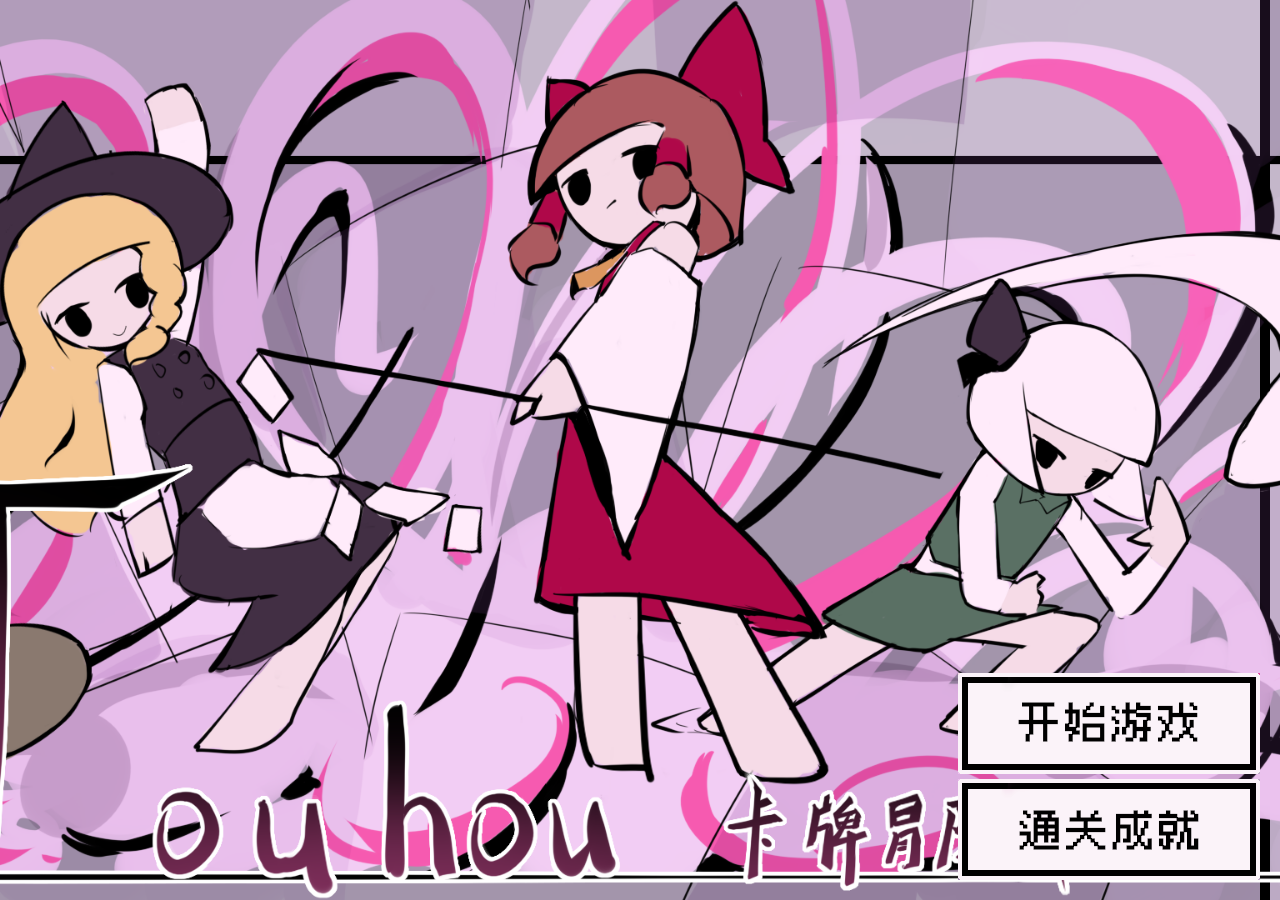
==== commit ee164c93: "json5 update" ====
--- a/index.html
+++ b/index.html
@@ -346,6 +346,7 @@
       </div>
     <script src="language/po.js"></script>
     <script src="i18n.js"></script>
+	<script src="addons/json5/index.min.js"></script>
     <script src="start.js"></script>
     <script src="bag.js"></script>
     <script src="cards.js"></script>
--- a/fight.css
+++ b/fight.css
@@ -0,0 +1,724 @@
+/* Battle canvas */
+.game-area {
+  --slot-size: 80px;
+  --bag-slot-size: 50px;
+
+  position: relative;
+  display: none;
+  width: 1920px;
+  height: 1080px;
+  margin: 0;
+  padding: 0;
+  overflow: hidden;
+  box-sizing: border-box;
+}
+
+.game-area.is-active {
+  display: block;
+}
+
+.game-area > #main-background {
+  position: absolute;
+  inset: 0;
+  z-index: 0;
+  width: 100%;
+  height: 100%;
+  object-fit: fill;
+}
+
+/* Player areas */
+.game-area .player.top,
+.game-area .player.bottom {
+  position: absolute;
+  display: block;
+  z-index: 1;
+  margin: 0;
+  padding: 0;
+  transform: none;
+}
+
+.game-area .player.top {
+  left: 24px;
+  top: 19px;
+  width: 1754px;
+  height: 304px;
+}
+
+.game-area .player.bottom {
+  left: 114px;
+  top: 761px;
+  width: 1748px;
+  height: 306px;
+}
+
+/* Character panels */
+.game-area .player .avatar-container {
+  position: absolute;
+  left: 0;
+  top: 0;
+  display: block;
+  margin: 0;
+  padding: 0;
+  border: 0;
+  background: transparent;
+  box-shadow: none;
+  box-sizing: border-box;
+}
+
+.game-area .player.top .avatar-container {
+  width: 224px;
+  height: 304px;
+}
+
+.game-area .player.bottom .avatar-container {
+  width: 226px;
+  height: 306px;
+}
+
+.game-area .avatar-info {
+  position: relative;
+  display: block;
+  width: 100%;
+  height: 100%;
+}
+
+.game-area .avatar-inner {
+  position: absolute;
+  left: 18px;
+  top: 9px;
+  width: 188px;
+  height: 182px;
+  margin: 0;
+  padding: 0;
+  overflow: hidden;
+  border: 0;
+  background: transparent;
+  box-shadow: none;
+}
+
+.game-area .player.bottom .avatar-inner {
+  width: 190px;
+  height: 183px;
+}
+
+.game-area .avatar-inner .avatar-img {
+  display: block;
+  width: 100%;
+  height: 100%;
+  object-fit: cover;
+}
+
+.game-area .stats {
+  position: absolute;
+  left: 18px;
+  right: 18px;
+  bottom: 16px;
+  display: flex;
+  height: 80px;
+  flex-direction: column;
+  align-items: center;
+  justify-content: center;
+  color: #111;
+  font-size: 32px;
+  line-height: 1.2;
+  text-align: center;
+  background: transparent;
+}
+
+.game-area .player.bottom .stats {
+  bottom: 13px;
+  height: 90px;
+}
+
+.game-area .stats .hp,
+.game-area .stats .mp {
+  margin-top: 0;
+}
+
+/* Hands */
+.game-area .hand.large-hand {
+  position: absolute;
+  display: block;
+  margin: 0;
+  padding: 0;
+  overflow: visible;
+  border: 0;
+  background: transparent;
+  box-shadow: none;
+  box-sizing: border-box;
+  z-index: 2;
+}
+
+.game-area .player.top .hand.large-hand {
+  left: 481px;
+  top: 0;
+  width: 1136px;
+  height: 204px;
+}
+
+.game-area .player.bottom .hand.large-hand {
+  left: 482px;
+  top: 102px;
+  width: 1139px;
+  height: 204px;
+}
+
+.game-area .hand-label {
+  position: absolute;
+  left: 10px;
+  margin: 0;
+  padding: 0;
+  color: #111;
+  font-size: 18px;
+  line-height: 1.2;
+  text-align: left;
+}
+
+.game-area .player.top .hand-label {
+  top: auto;
+  bottom: 8px;
+}
+
+.game-area .player.bottom .hand-label {
+  top: 8px;
+  bottom: auto;
+}
+
+.game-area .hand.large-hand .slots {
+  position: absolute;
+  left: 10px;
+  right: 10px;
+  top: 50%;
+  display: grid;
+  width: auto;
+  padding: 0;
+  grid-template-columns: repeat(8, var(--slot-size));
+  justify-content: space-evenly;
+  justify-items: center;
+  gap: 0;
+  transform: translateY(-50%);
+  border: 0;
+  background: transparent;
+  box-sizing: border-box;
+}
+
+.game-area .card-slot {
+  display: inline-block;
+  width: var(--slot-size);
+  height: var(--slot-size);
+  padding: 0;
+  overflow: hidden;
+  border: 4px solid #000;
+  background: #fff;
+  cursor: pointer;
+  outline: none;
+  appearance: none;
+  -webkit-appearance: none;
+}
+
+.game-area .card-slot img {
+  display: block;
+  width: 100%;
+  height: 100%;
+  border: 0;
+  object-fit: cover;
+}
+
+.game-area .card-slot:hover,
+.game-area .card-slot:focus-visible {
+  box-shadow: 0 0 0 4px var(--focus-color);
+}
+
+/* Decks and graveyards */
+.game-area .fight-piles {
+  position: absolute;
+  display: flex;
+  flex-direction: column;
+  gap: 10px;
+  padding: 0;
+  border: 0;
+  background: transparent;
+  box-shadow: none;
+  z-index: 3;
+}
+
+.game-area .player.top .fight-piles {
+  left: 238px;
+  top: 0;
+  width: 95px;
+  height: 204px;
+}
+
+.game-area .player.bottom .fight-piles {
+  left: 241px;
+  top: 102px;
+  width: 94px;
+  height: 204px;
+}
+
+.game-area .fight-pile {
+  position: relative;
+  display: block;
+  flex: 0 0 97px;
+  width: 100%;
+  height: 97px;
+  min-width: 0;
+  min-height: 0;
+  padding: 0;
+  overflow: visible;
+  border: 0;
+  background: transparent;
+  box-shadow: none;
+  color: #111;
+  line-height: 1;
+  user-select: none;
+}
+
+.game-area .fight-pile-number,
+.game-area .fight-pile-label {
+  position: absolute;
+  left: 0;
+  width: 100%;
+  color: #111;
+  text-align: center;
+}
+
+.game-area .fight-pile-number {
+  top: 5px;
+  font-size: 16px;
+  font-weight: 700;
+}
+
+.game-area .fight-pile-label {
+  bottom: 4px;
+  font-size: 16px;
+  font-weight: 700;
+}
+
+/* Equipment panels */
+.game-area #fightenemyequip,
+.game-area #fightplayerequip {
+  position: absolute;
+  display: flex;
+  width: 94px;
+  height: 204px;
+  min-width: 0;
+  min-height: 0;
+  flex-direction: column;
+  align-items: center;
+  gap: 5px;
+  padding: 26px 5px 5px;
+  overflow-x: hidden;
+  overflow-y: auto;
+  border: 0;
+  background: transparent;
+  box-shadow: none;
+  box-sizing: border-box;
+  z-index: 3;
+}
+
+.game-area .player.top #fightenemyequip {
+  left: 347px;
+  top: 0;
+}
+
+.game-area .player.bottom #fightplayerequip {
+  left: 349px;
+  top: 102px;
+}
+
+.game-area #fightenemyequip::before,
+.game-area #fightplayerequip::before {
+  position: absolute;
+  top: 5px;
+  left: 50%;
+  z-index: 10;
+  padding: 0;
+  border: 0;
+  color: #111;
+  background: transparent;
+  content: "装备";
+  font-size: 14px;
+  font-weight: 700;
+  line-height: 1.2;
+  white-space: nowrap;
+  transform: translateX(-50%);
+  pointer-events: none;
+}
+
+.game-area #fightenemyequip .bag-slot,
+.game-area #fightplayerequip .bag-slot {
+  flex: 0 0 var(--bag-slot-size);
+}
+
+/* Bags */
+.game-area #fightenemybag,
+.game-area #fightplayerbag {
+  position: absolute;
+  display: grid;
+  width: 94px;
+  height: 204px;
+  min-width: 0;
+  min-height: 0;
+  grid-template-columns: var(--bag-slot-size);
+  grid-auto-rows: var(--bag-slot-size);
+  justify-content: center;
+  align-content: start;
+  gap: 5px;
+  padding: 26px 5px 5px;
+  overflow-x: hidden;
+  overflow-y: auto;
+  border: 0;
+  background: transparent;
+  box-shadow: none;
+  box-sizing: border-box;
+  z-index: 3;
+}
+
+.game-area .player.top #fightenemybag {
+  left: 1654px;
+  top: 0;
+  width: 100px;
+}
+
+.game-area .player.bottom #fightplayerbag {
+  left: 1654px;
+  top: 102px;
+}
+
+.game-area #fightenemybag::before,
+.game-area #fightplayerbag::before {
+  position: absolute;
+  top: 5px;
+  left: 50%;
+  z-index: 10;
+  padding: 0;
+  border: 0;
+  color: #111;
+  background: transparent;
+  content: "背包";
+  font-size: 14px;
+  font-weight: 700;
+  line-height: 1.2;
+  white-space: nowrap;
+  transform: translateX(-50%);
+  pointer-events: none;
+}
+
+.game-area #fightenemybag .bag-slot,
+.game-area #fightplayerbag .bag-slot,
+.game-area #fightenemyequip .bag-slot,
+.game-area #fightplayerequip .bag-slot {
+  position: relative;
+  display: grid;
+  width: var(--bag-slot-size);
+  height: var(--bag-slot-size);
+  padding: 0;
+  place-items: center;
+  overflow: hidden;
+  border: 2px solid #2e2e2e;
+  border-radius: 3px;
+  background: linear-gradient(135deg, rgba(255,255,255,0.95), rgba(215,215,215,0.95));
+  color: #111;
+  cursor: pointer;
+  outline: none;
+  box-shadow: inset 2px 2px 0 rgba(255,255,255,0.8), inset -2px -2px 0 rgba(0,0,0,0.2);
+  box-sizing: border-box;
+  appearance: none;
+  -webkit-appearance: none;
+}
+
+.game-area .bag-slot img {
+  display: block;
+  width: 100%;
+  height: 100%;
+  object-fit: contain;
+  pointer-events: none;
+}
+
+.game-area .bag-slot:hover,
+.game-area .bag-slot:focus-visible {
+  box-shadow: 0 0 0 3px var(--focus-color), inset 2px 2px 0 rgba(255,255,255,0.8), inset -2px -2px 0 rgba(0,0,0,0.2);
+}
+
+/* Status marks */
+.game-area .player .player-tags-left {
+  position: absolute;
+  display: flex;
+  width: auto;
+  height: auto;
+  flex: 0 0 auto;
+  flex-direction: row;
+  flex-wrap: nowrap;
+  justify-content: flex-start;
+  align-items: center;
+  gap: 6px;
+  padding: 4px 2px;
+  margin-right: 0;
+  box-sizing: border-box;
+  white-space: nowrap;
+  z-index: 4;
+}
+
+.game-area .player.top .player-tags-left {
+  left: 238px;
+  top: 207px;
+}
+
+.game-area .player.bottom .player-tags-left {
+  left: 241px;
+  bottom: 207px;
+}
+
+.game-area .player .player-tags-left img,
+.game-area .player .player-tags-left .tag-wrapper {
+  position: relative;
+  display: inline-block;
+  width: 30px;
+  height: 30px;
+}
+
+.game-area .player .player-tags-left img {
+  object-fit: contain;
+  pointer-events: none;
+}
+
+.game-area .player .player-tags-left .tag-badge {
+  position: absolute;
+  right: 0;
+  bottom: 0;
+  z-index: 10;
+  width: auto;
+  height: auto;
+  padding: 0;
+  border-radius: 0;
+  background: none;
+  color: #000;
+  font-size: 16px;
+  line-height: 1;
+  text-align: center;
+  transform: translate(50%, 20%);
+  pointer-events: none;
+}
+
+/* End-turn button */
+.game-area .end-turn {
+  position: absolute;
+  left: 156px;
+  top: 568px;
+  z-index: 4;
+  width: 100px;
+  height: 30px;
+  margin: 0;
+  padding: 0;
+  border: 0;
+  border-radius: 0;
+  background: transparent;
+  box-shadow: none;
+  color: #111;
+  line-height: 0;
+  transform: none;
+  appearance: none;
+  -webkit-appearance: none;
+  cursor: pointer;
+  user-select: none;
+}
+
+.game-area .end-turn.end-turn-localized-banner {
+  left: 0;
+  top: 505px;
+  width: 413px;
+  height: 155px;
+}
+
+.game-area .end-turn img {
+  display: block;
+  width: 100%;
+  height: 100%;
+  border: 0;
+  object-fit: fill;
+}
+
+.game-area .end-turn:focus-visible {
+  outline: none;
+  box-shadow: 0 0 0 4px var(--focus-color);
+}
+
+/* Field cards */
+.game-area #fightsite {
+  position: absolute;
+  left: 682px;
+  top: 451px;
+  z-index: 4;
+  width: 530px;
+  height: 133px;
+  min-width: 0;
+  min-height: 0;
+  padding: 0;
+  overflow: hidden;
+  border: 0;
+  border-radius: 0;
+  background: transparent;
+  box-shadow: none;
+  box-sizing: border-box;
+  transform: rotate(-4.4deg);
+  transform-origin: center center;
+}
+
+.game-area #fightsite .fightsite-card {
+  position: absolute;
+  top: 50%;
+  display: block;
+  width: var(--slot-size);
+  height: var(--slot-size);
+  padding: 0;
+  overflow: hidden;
+  border: 0;
+  background: transparent;
+  cursor: default;
+  outline: none;
+  transform: translateY(-50%);
+  appearance: none;
+  -webkit-appearance: none;
+}
+
+.game-area #fightsite .fightsite-card img {
+  display: block;
+  width: 100%;
+  height: 100%;
+  border: 0;
+  object-fit: cover;
+  pointer-events: none;
+}
+
+/* Card information panel */
+.game-area #fightcardinfo {
+  position: absolute;
+  left: 1500px;
+  top: 290px;
+  z-index: 5;
+  width: 340px;
+  height: 360px;
+  padding: 0;
+  overflow: hidden;
+  border: 0;
+  border-radius: 0;
+  background: transparent;
+  box-shadow: none;
+  box-sizing: border-box;
+  transform: skewY(-5deg);
+  transform-origin: top left;
+}
+
+.game-area #fightcardinfo-title {
+  display: flex;
+  width: 100%;
+  height: 30px;
+  align-items: center;
+  padding: 0 12px;
+  border: 0;
+  background: transparent;
+  color: #111;
+  font-size: 20px;
+  line-height: 1;
+}
+
+.game-area #fightcardinfo-content {
+  width: 100%;
+  height: calc(100% - 30px);
+  padding: 8px 12px;
+  overflow-y: auto;
+  border: 0;
+  background: transparent;
+  box-sizing: border-box;
+  color: #111;
+  font-size: 16px;
+  line-height: 1.4;
+  white-space: pre-line;
+}
+
+/* Abilities */
+.game-area .ability-area {
+  position: absolute;
+  display: flex;
+  width: max-content;
+  min-width: 25px;
+  height: 25px;
+  min-height: 25px;
+  flex: 0 0 auto;
+  flex-direction: row;
+  align-items: center;
+  justify-content: flex-end;
+  gap: 5px;
+  padding: 0;
+  overflow: visible;
+}
+
+.game-area .player.top #fightenemyability {
+  left: 0;
+  top: 0;
+}
+
+.game-area .player.bottom #fightplayerability {
+  left: 0;
+  bottom: 0;
+}
+
+.game-area .ability-area[hidden] {
+  display: none;
+}
+
+.game-area .fight-ability-button {
+  position: relative;
+  display: flex;
+  width: 25px;
+  min-width: 25px;
+  height: 25px;
+  min-height: 25px;
+  flex: 0 0 25px;
+  align-items: center;
+  justify-content: center;
+  padding: 0;
+  overflow: hidden;
+  border: 3px solid #000;
+  border-radius: 8px;
+  background: #fff;
+  appearance: none;
+  -webkit-appearance: none;
+  cursor: pointer;
+}
+
+.game-area .fight-ability-button:hover:not(:disabled),
+.game-area .fight-ability-button:focus-visible:not(:disabled) {
+  outline: none;
+  box-shadow: 0 0 0 4px var(--focus-color);
+}
+
+.game-area .fight-ability-button:disabled {
+  cursor: default;
+}
+
+.game-area .fight-ability-image {
+  display: block;
+  width: 100%;
+  height: 100%;
+  object-fit: contain;
+}
+
+.game-area .ability-cooldown {
+  position: absolute;
+  right: 3px;
+  bottom: 3px;
+  min-width: 28px;
+  height: 28px;
+  padding: 0 6px;
+  border: 2px solid #000;
+  border-radius: 999px;
+  background: #fff;
+  color: #111;
+  font-size: 16px;
+  font-weight: 700;
+  line-height: 24px;
+  text-align: center;
+  pointer-events: none;
+}
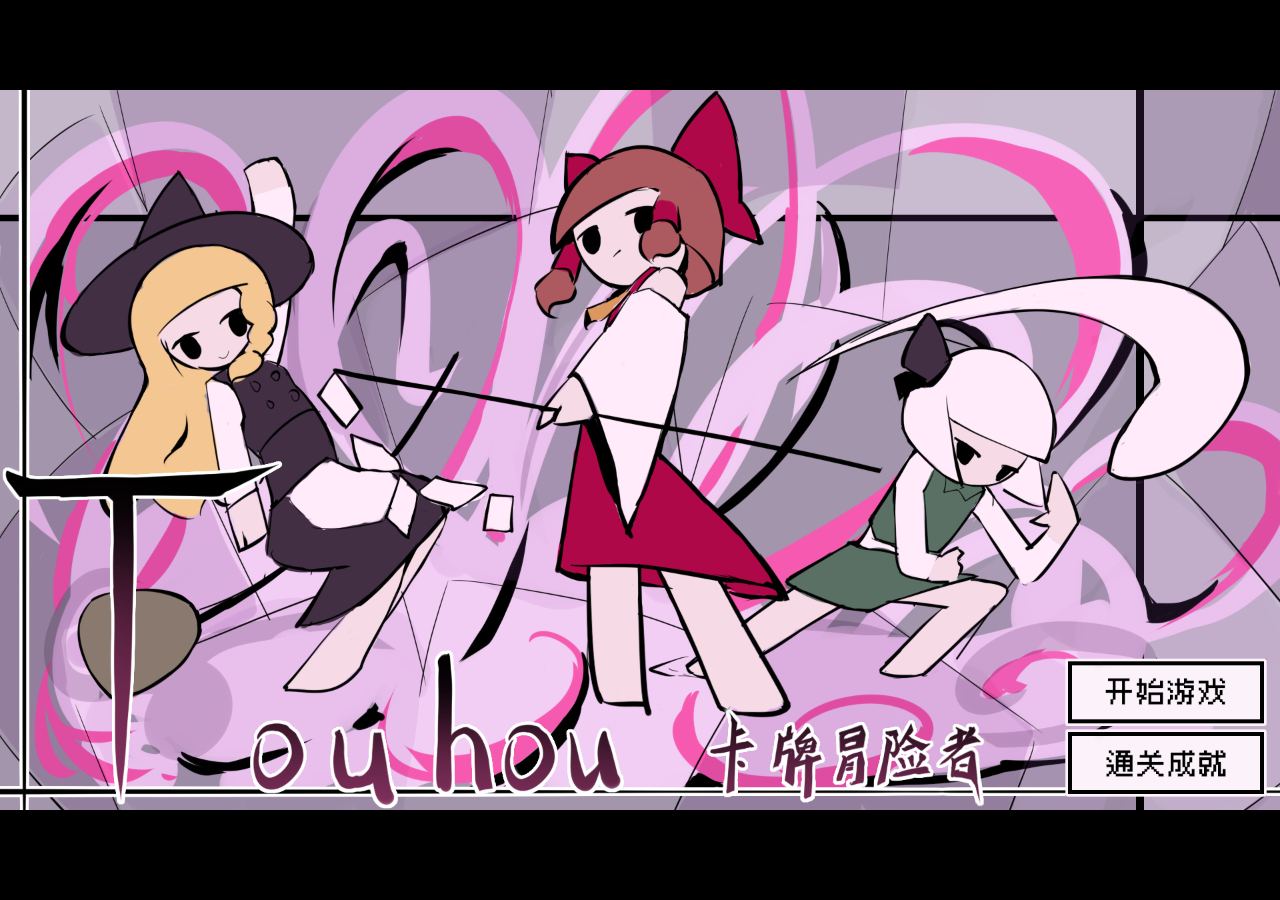
==== commit 20e14b7c: "new readme.md" ====
--- a/index.html
+++ b/index.html
@@ -1,422 +1,41 @@
 <!doctype html>
-<html lang="zh-CN">
-  <head>
-    <meta charset="utf-8" />
-    <meta name="viewport" content="width=device-width, initial-scale=1"/>
+<html><head><meta charset="utf-8"><style>
+html,body{margin:0;height:100%;overflow:hidden;background:#000}
+#wrap{position:absolute;left:50%;top:50%;transform:translate(-50%,-50%)}
+iframe{display:block;width:1920px;height:1080px;border:0}
+// load 1920*1020
+</style>
+<title>TH cav</title>
+<script>
+const languagelist = [
+    {code:"zh",title:"东方卡牌冒险者"},
+    {code:"en",title:"TH card adventurer"}
+];
+let language = localStorage.getItem("LANGUAGE");
 
-    <title>Cavlike — TH cards</title>
+if (!language) {
+    let browserLang = navigator.language || navigator.userLanguage;
+    language = browserLang.split("-")[0];
+	// no sub
+    if (!languagelist.some(item => item.code === language)) {
+        language = "en";
+		// english default
+    }
+    localStorage.setItem("LANGUAGE", language);
+}
+let current = languagelist.find(item => item.code === language);
+document.title = current.title;
 
-    <link rel="stylesheet" href="styles.css" />
-    <link rel="stylesheet" href="main.css" />
-    <link rel="stylesheet" href="pc.css" />
-    <link rel="stylesheet" href="adventure.css" />
-    <link rel="stylesheet" href="fight.css" />
-  </head>
-
-  <body>
-  <div id="main-menu" aria-label="主菜单">
-  <img id="main-background" src="images/UI/main-background.png" alt="" />
-  <button id="main-menu-continue" type="button" aria-label="继续游戏">
-  <img src="images/UI/main-continue.png" alt="继续游戏" />
-  </button>
-  <button id="main-menu-start" type="button" aria-label="开始游戏">
-  <img src="images/UI/main-start.png" alt="开始游戏" />
-  </button>
-  <button id="main-menu-achievement" type="button" aria-label="通关成就">
-  <img src="images/UI/main-achievement.png" alt="成就" />
-  </button>
-</div>
-<section id="character-select" aria-label="角色选择" aria-hidden="false">
-  <img id="character-background" src="images/UI/character-background.png" alt="" />
-  <img id="character-foreground" src="images/UI/character-foreground.png" alt="" />
-
-  <button id="character-prev" class="character-arrow" type="button" aria-label="上一个角色">
-    <img src="images/UI/character-changeL-BUTTOM.png" alt="上一个角色" />
-  </button>
-
-  <div id="pcui1"><div id="pcui1-1">选择角色</div></div>
-
-  <div id="character-display">
-    <img id="character-image" src="null.png" alt="角色"/>
-    <button id="character-name" type="button" aria-label="选择当前角色">
-      正在读取角色……
-    </button>
-  </div>
-
-  <button id="pcui2-1" type="button" aria-label="开始游戏">
-    <img src="images/UI/character-start.png" alt="开始游戏" />
-  </button>
-
-  <button id="character-next" class="character-arrow" type="button" aria-label="下一个角色">
-    <img src="images/UI/character-changeR-BUTTOM.png" alt="下一个角色" />
-  </button>
-</section>
-    <!-- 战斗场景UI -->
-<div class="game-area">
-	<img id="main-background" src="images/UI/battle-background.png" alt="" />
-  <!-- 敌人区域 -->
-<div class="player top">
-  <div class="avatar-container">
-      <div class="avatar-info">
-        <div class="avatar-inner">
-          <img
-            src="null.png"
-            alt="enemy avatar"
-            class="avatar-img"
-          />
-        </div>
-
-        <div class="stats">
-          <div class="hp">
-            HP:
-            <span
-              id="enemyhp"
-              data-var="enemyhp"
-            ></span>
-          </div>
-
-          <div class="mp">
-            MP:
-            <span
-              id="enemymp"
-              data-var="enemymp"
-            ></span>
-          </div>
-        </div>
-      </div>
-    </div>
-
-  <div class="fight-piles">
-    <div
-      class="fight-pile"
-      aria-label="敌人卡组"
-    >
-      <span
-        id="fightenemydecknum"
-        class="fight-pile-number"
-      >0</span>
-
-      <span class="fight-pile-label">卡组</span>
-    </div>
-
-    <div
-      class="fight-pile"
-      aria-label="敌人坟场"
-    >
-      <span
-        id="fightenemygravenum"
-        class="fight-pile-number"
-      >0</span>
-
-      <span class="fight-pile-label">坟场</span>
-    </div>
-  </div>
-
-  <div id="fightenemyequip" aria-label="装备"></div>
-
-  <div class="player-tags-left" id="enemytags" aria-hidden="false"></div>
-
-    <div class="hand large-hand">
-      <div class="hand-label">卡牌</div>
-
-      <div class="slots">
-        <button class="card-slot" type="button" aria-label="card-slot-1">
-          <img src="null.png" alt="card" />
-        </button>
-        <button class="card-slot" type="button" aria-label="card-slot-2">
-          <img src="null.png" alt="card" />
-        </button>
-        <button class="card-slot" type="button" aria-label="card-slot-3">
-          <img src="null.png" alt="card" />
-        </button>
-        <button class="card-slot" type="button" aria-label="card-slot-4">
-          <img src="null.png" alt="card" />
-        </button>
-        <button class="card-slot" type="button" aria-label="card-slot-5">
-          <img src="null.png" alt="card" />
-        </button>
-        <button class="card-slot" type="button" aria-label="card-slot-6">
-          <img src="null.png" alt="card" />
-        </button>
-        <button class="card-slot" type="button" aria-label="card-slot-7">
-          <img src="null.png" alt="card" />
-        </button>
-        <button class="card-slot" type="button" aria-label="card-slot-8">
-          <img src="null.png" alt="card" />
-        </button>
-      </div>
-    </div>
-<div id="fightenemybag" aria-label="背包"></div>
-<div id="fightenemyability" class="ability-area" aria-label="敌人技能"></div>
-  </div>
+</script>
+</head>
+<body>
 
 
-  <!-- 结束回合按钮 -->
-  <button class="end-turn" type="button">
-  <img src="images/UI/endturn.png" alt="endturn" />
-  </button>
-  <div id="fightcardinfo">
-    <div id="fightcardinfo-title">信息栏</div>
-    <div id="fightcardinfo-content"></div>
-  </div>
-  <!-- 场上 -->
-  <div id="fightsite" aria-label="战斗场地"></div>
-
-  <!-- 玩家区域 -->
-<div class="player bottom">
-  <div class="avatar-container">
-      <div class="avatar-info">
-        <div class="avatar-inner">
-          <img
-            src="null.png"
-            alt="player avatar"
-            class="avatar-img"
-          />
-        </div>
-
-        <div class="stats">
-          <div class="hp">
-            HP:
-            <span
-              id="playerhp"
-              data-var="playerhp"
-            ></span>
-          </div>
-
-          <div class="mp">
-            MP:
-            <span
-              id="playermp"
-              data-var="playermp"
-            ></span>
-          </div>
-        </div>
-      </div>
-    </div>
-
-  <div class="fight-piles">
-    <div class="fight-pile" aria-label="玩家卡组">
-      <span id="fightplayerdecknum" class="fight-pile-number">0</span>
-
-      <span class="fight-pile-label">卡组</span>
-    </div>
-
-    <div class="fight-pile" aria-label="玩家坟场">
-      <span id="fightplayergravenum" class="fight-pile-number">0</span>
-
-      <span class="fight-pile-label">坟场</span>
-    </div>
-  </div>
-
-  <div id="fightplayerequip" aria-label="装备"></div>
-
-  <div class="player-tags-left" id="playertags" aria-hidden="false"></div>
-
-    <div class="hand large-hand bottom-hand">
-      <div class="hand-label">卡牌</div>
-
-      <div class="slots">
-        <button class="card-slot" type="button" aria-label="card-slot-b1">
-          <img src="null.png" alt="card" />
-        </button>
-        <button class="card-slot" type="button" aria-label="card-slot-b2">
-          <img src="null.png" alt="card" />
-        </button>
-        <button class="card-slot" type="button" aria-label="card-slot-b3">
-          <img src="null.png" alt="card" />
-        </button>
-        <button class="card-slot" type="button" aria-label="card-slot-b4">
-          <img src="null.png" alt="card" />
-        </button>
-        <button class="card-slot" type="button" aria-label="card-slot-b5">
-          <img src="null.png" alt="card" />
-        </button>
-        <button class="card-slot" type="button" aria-label="card-slot-b6">
-          <img src="null.png" alt="card" />
-        </button>
-        <button class="card-slot" type="button" aria-label="card-slot-b7">
-          <img src="null.png" alt="card" />
-        </button>
-        <button class="card-slot" type="button" aria-label="card-slot-b8">
-          <img src="null.png" alt="card" />
-        </button>
-      </div>
-    </div>
-<div id="fightplayerability" class="ability-area" aria-label="玩家技能"></div>
-<div id="fightplayerbag" aria-label="背包"></div>
-  </div>
-</div>
-
-    <!-- 冒险模式UI -->
-    <div id="adventure" aria-hidden="true">
-	<img id="main-background" src="images/UI/adventure-background.png" alt="" />
-      <div id="cardinfo" aria-label="card information">
-        <div id="cardinfo-content" aria-live="polite"></div>
-        <div id="cardinfo-button" aria-label="card information action"></div>
-      </div>
-
-      <div id="nextcards" aria-label="next cards">
-      <img id="adventure-ui1" src="images/UI/adventurecards.png" alt="" hidden />
-        <div id="adventuredeck" aria-label="deck counter">
-          <span id="adventurecardnum">0</span><img id="adventurebackcard" src="images/adventure/card_0.png" alt="" />
-        </div>
-
-        <div id="adventure-hand" class="slots" aria-label="adventure hand">
-
-          <button class="card-slot" type="button" aria-label="next-card-1">
-            <span class="adventure-card-name"></span><img src="null.png" alt="next card 1" />
-          </button>
-
-
-          <button class="card-slot" type="button" aria-label="next-card-2">
-            <span class="adventure-card-name"></span><img src="null.png" alt="next card 2" />
-          </button>
-
-          <button class="card-slot" type="button" aria-label="next-card-3">
-            <span class="adventure-card-name"></span><img src="null.png" alt="next card 3" />
-          </button>
-
-          <button class="card-slot" type="button" aria-label="next-card-4">
-            <span class="adventure-card-name"></span><img src="null.png" alt="next card 4" />
-          </button>
-
-          <button class="card-slot" type="button" aria-label="next-card-5">
-            <span class="adventure-card-name"></span><img src="null.png" alt="next card 5" />
-          </button>
-        </div>
-      </div>
-      <img id="adventure-selected-image" src="" alt="" hidden />
-      <div class="player top adventure-player">
-        <div class="avatar-container">
-          <div class="avatar-inner">
-            <img id="adventure-character-image" src="null.png" alt="adventure player avatar" class="avatar-img"/>
-          </div>
-
-          <div class="stats">
-            <div class="hp">
-              HP:
-              <span id="adventurehp" data-var="adventurehp"></span>
-            </div>
-            <div class="mp">
-              MP:
-              <span id="adventuremp"  data-var="adventuremp"></span>
-            </div>
-          </div>
-        </div>
-        <div id="adventuredata2">
-          <div class="xp">
-            XP:
-            <span id="adventurexp" data-var="adventurexp"></span>
-          </div>
-          <div class="gold">
-            Gold:
-            <span id="adventuregold" data-var="adventuregold"></span>
-          </div>
-        </div>
-      </div>
-      <div id="adventurenewcard">
-      <div id="adventurenewcard1"></div>
-      <div id="adventurenewcard2"></div>
-      <div id="adventurenewcard3"></div>
-      </div>
-
-      <div id="bag-tabs" aria-label="卡牌分类">
-        <button class="bag-tab is-active" type="button" data-bag-panel="bagcards"><img class="bag-tab-bg" src="images/UI/adventure-playerbag-button.png" alt="" /><span class="bag-tab-text">牌组</span></button>
-        <button class="bag-tab" type="button" data-bag-panel="bagitem"><img class="bag-tab-bg" src="images/UI/adventure-playerbag-button.png" alt="" /><span class="bag-tab-text">背包</span></button>
-        <button class="bag-tab" type="button" data-bag-panel="equip"><img class="bag-tab-bg" src="images/UI/adventure-playerbag-button.png" alt="" /><span class="bag-tab-text">装备</span></button>
-      </div>
-      <div id="playerbag">
-        <div id="bag-content">
-          <div
-            id="bagcards"
-            class="bag-grid bag-panel is-active"
-            aria-label="牌组"
-          ></div>
-          <div
-            id="bagitem"
-            class="bag-grid bag-panel"
-            aria-label="背包"
-          ></div>
-          <div
-            id="equip"
-            class="bag-grid bag-panel"
-            aria-label="装备"
-          ></div>
-        </div>
-      </div>
-    <script src="language/po.js"></script>
-    <script src="i18n.js"></script>
-	<script src="addons/json5/index.min.js"></script>
-    <script src="start.js"></script>
-    <script src="bag.js"></script>
-    <script src="cards.js"></script>
-    <script src="character.js"></script>
-    <script src="adventure.js"></script>
-    <script src="fight.js"></script>
-    <script src="advfight.js"></script>
-	<script src="setting.js"></script>
-    <div id="th-card-settings">
-      <button id="th-card-settings-btn" type="button" aria-haspopup="menu" aria-expanded="false">
-        设置
-      </button>
-
-      <div id="th-card-settings-menu" role="menu" hidden>
-        <button id="th-card-debug-toggle" type="button" role="menuitem">调试模式:关闭</button>
-
-        <div id="th-card-language-item">
-          <button id="th-card-language-btn" type="button" role="menuitem" aria-haspopup="menu" aria-expanded="false">语言</button>
-          <div id="th-card-language-menu" role="menu" hidden></div>
-        </div>
-
-        <div class="th-card-settings-separator" role="separator"></div>
-
-        <button id="th-card-back-menu" type="button" role="menuitem">返回主菜单</button>
-      </div>
-    </div>
+<div id=wrap><iframe src=start.html></iframe></div>
 
 <script>
-(function () {
-  "use strict";
-
-  window.debugmode = Number(window.debugmode) === 1 ? 1 : 0;
-
-  function formatStat(current, max) {
-    const cur = Number.isFinite(Number(current)) ? Math.floor(Number(current)) : 0;
-    const cap = Number.isFinite(Number(max)) ? Math.floor(Number(max)) : null;
-    return cap === null ? String(cur) : `${cur}/${cap}`;
-  }
-
-  window.thCardFormatStat = formatStat;
-
-  function firstFiniteNumber(keys) {
-    for (const key of keys) {
-      const value = Number(window[key]);
-      if (Number.isFinite(value)) return value;
-    }
-    return null;
-  }
-
-  function paintStat(id, currentKeys, maxKeys) {
-    const el = document.getElementById(id);
-    if (!el) return;
-
-    const current = firstFiniteNumber(currentKeys);
-    const max = firstFiniteNumber(maxKeys);
-
-    el.textContent = max === null ? String(current ?? 0) : `${current ?? 0}/${max}`;
-  }
-
-  function syncBattleBars() {
-    paintStat("playerhp", ["playerhp", "adventurehp", "HP"], ["maxplayerhp", "playermaxhp", "maxHP"]);
-    paintStat("playermp", ["playermp", "adventuremp", "MP"], ["maxplayermp", "playermaxmp", "maxMP"]);
-    paintStat("enemyhp", ["enemyhp", "enemyHP"], ["maxenemyhp", "enemymaxhp", "maxEnemyHP"]);
-    paintStat("enemymp", ["enemymp", "enemyMP"], ["maxenemymp", "enemymaxmp", "maxEnemyMP"]);
-  }
-
-  window.thCardSyncBattleBars = syncBattleBars;
-  document.addEventListener("DOMContentLoaded", syncBattleBars);
-  document.addEventListener("th-card:stats-changed", syncBattleBars);
-})();
+let w=wrap;
+onresize=()=>w.style.transform=`translate(-50%,-50%) scale(${Math.min(innerWidth/1920,innerHeight/1080)})`;
+onresize();
 </script>
-  </body>
-</html>+</body></html>
